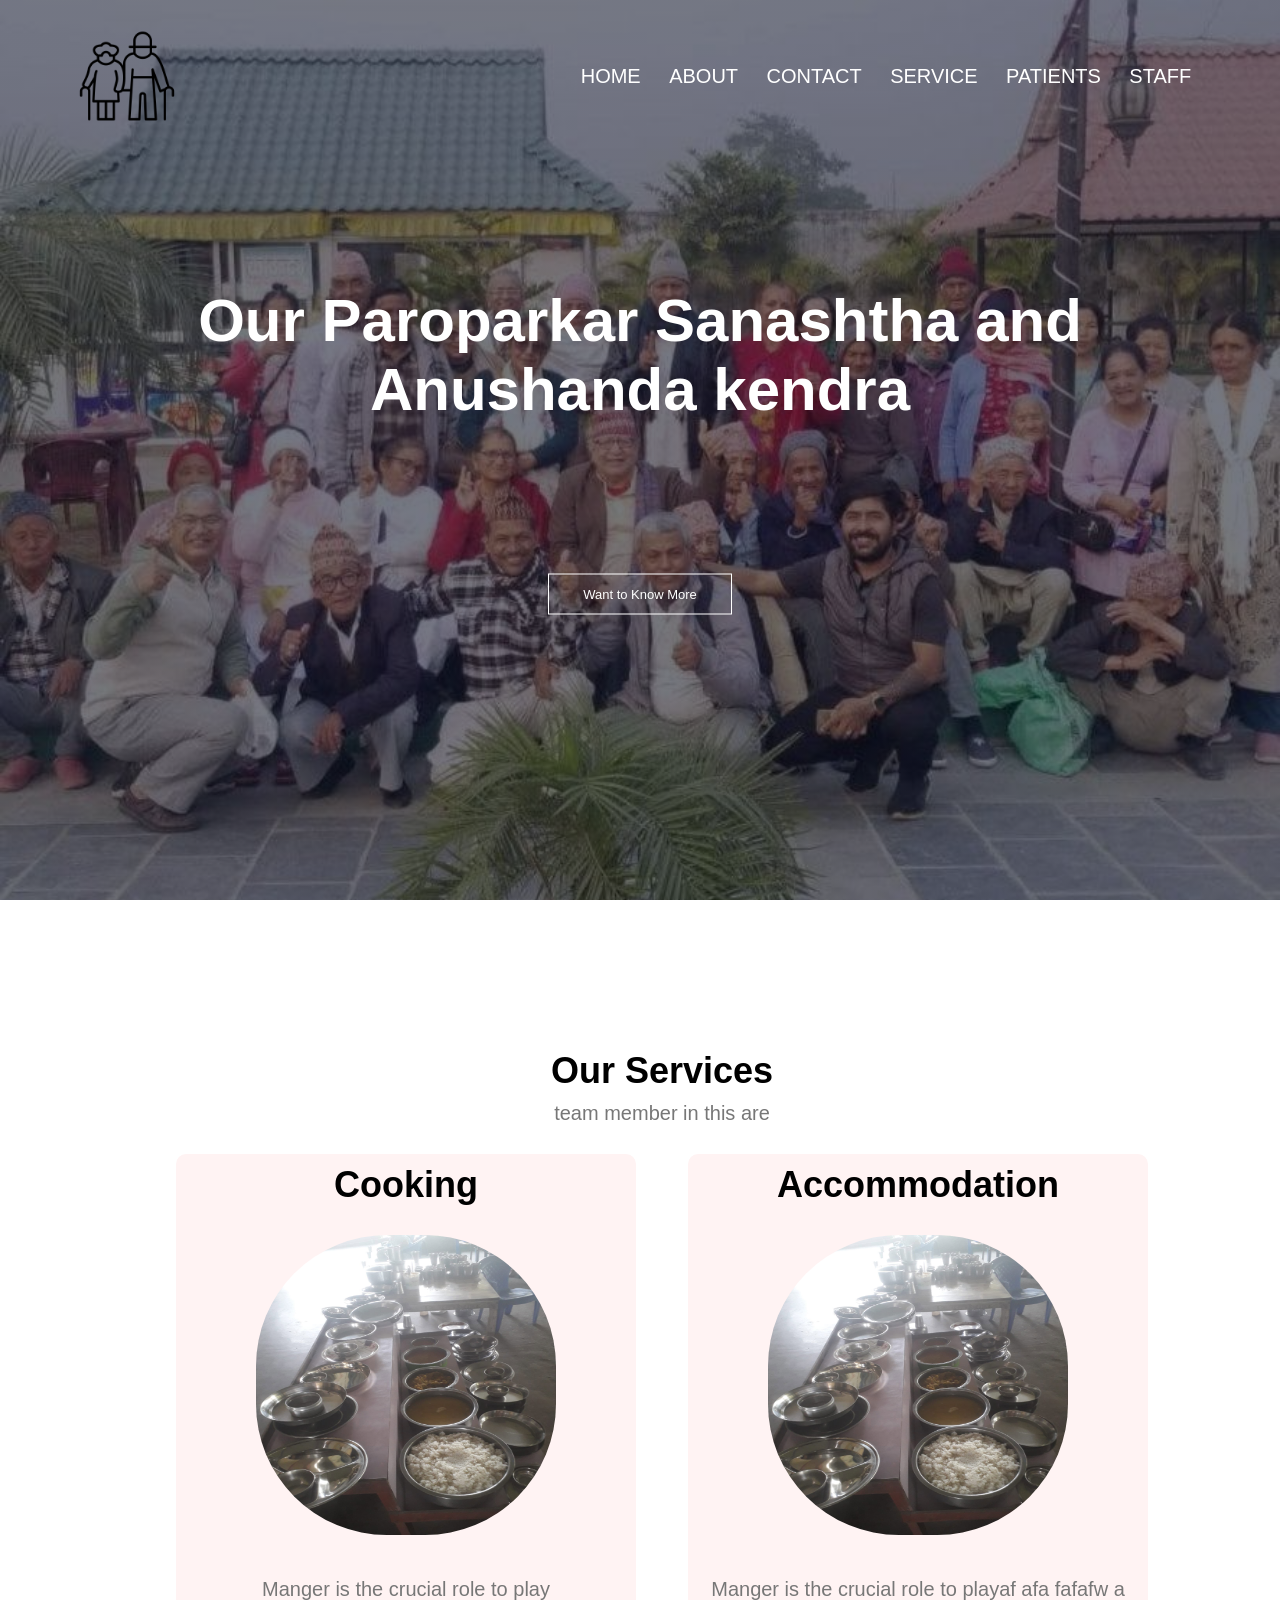
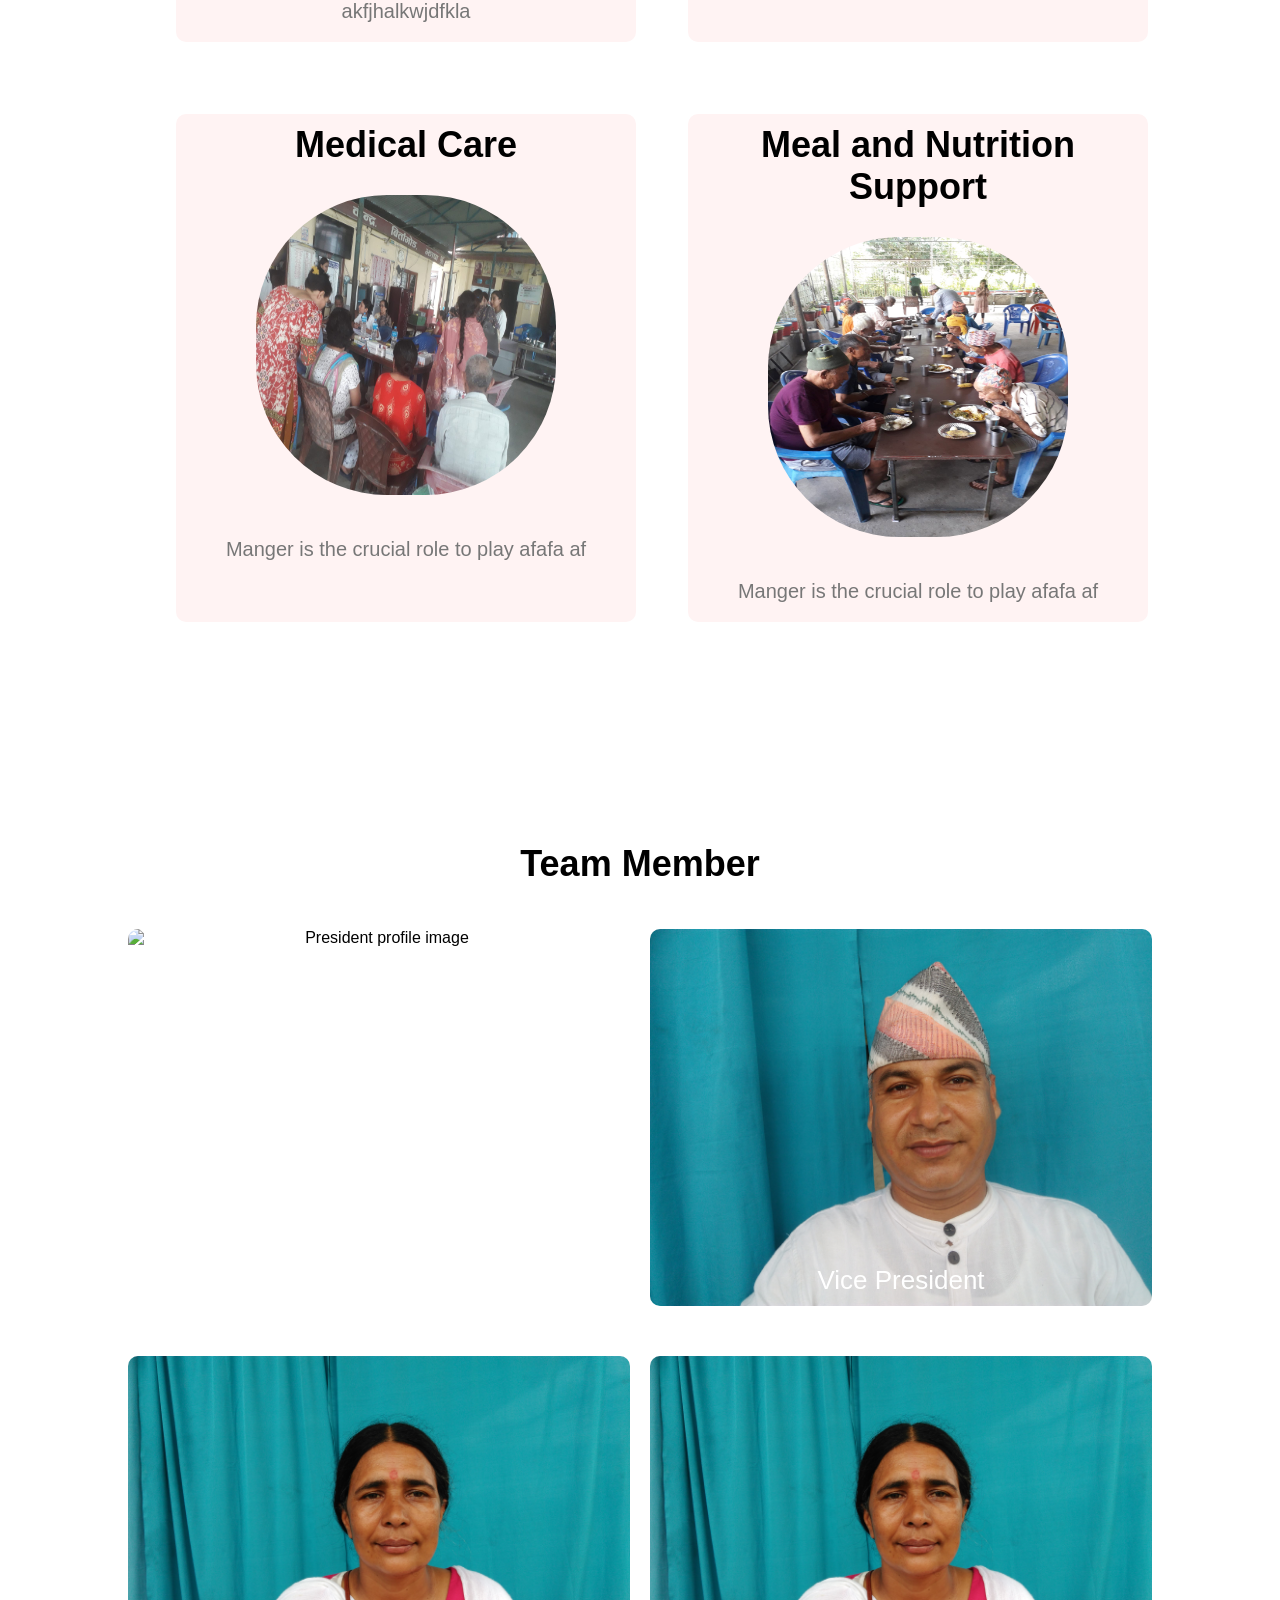
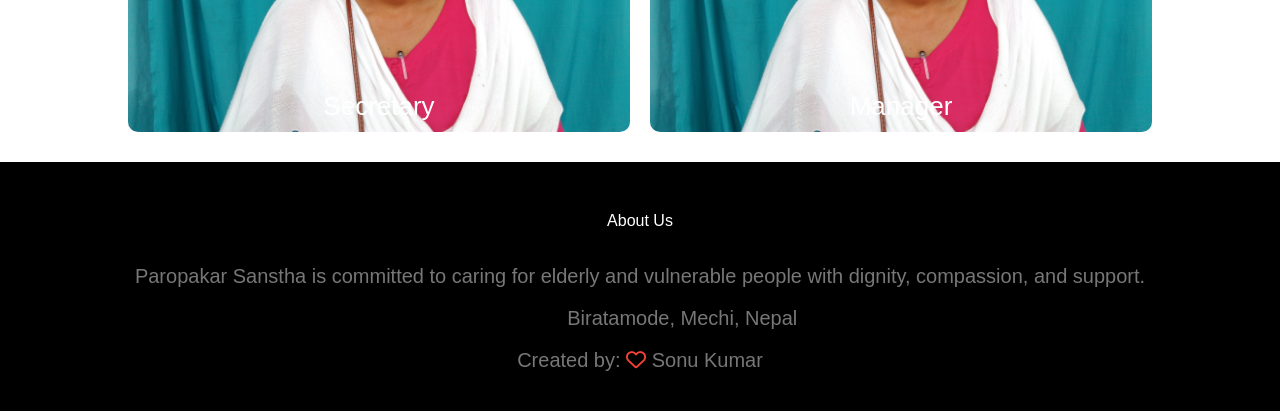
==== index.html @ 9c346024 "changes12" ====
<!DOCTYPE html>
<html lang="en">

<head>
    <meta charset="UTF-8" content="with = device-width, initial scale = 1.0">
    <meta name="viewport" content="width=device-width, initial-scale=1.0">
    <title>Paropakar sanstha </title>
    <link rel="stylesheet" href="css/style.css">
    <link rel="preconnect" href="https://fonts.googleapis.com">
    <link rel="stylesheet" href="https://cdn.jsdelivr.net/npm/@fortawesome/fontawesome-free@6.6.0/css/all.min.css">
</head>



<body>
    <!-- <h1>hello how are you </h1> -->
    <section class="header">
        <nav>
            <a href="index.html"><img src="images/old.png" alt=""></a>
            <div class="nav-links" id="navLinks">
                <i class="fa fa-window-close" onclick="hideMenu()"></i>
                <ul>
                    <li><a href="index.html">HOME</a></li>
                    <li><a href="pages/about.html">ABOUT</a></li>
                    <li><a href="pages/contact.html">CONTACT</a></li>
                    <li><a href="pages/services.html">SERVICE</a></li>
                    <li><a href="pages/patients-people.html">PATIENTS</a></li>
                    <li><a href="pages/staff.html">STAFF</a></li>
                </ul>
            </div>
            <i class="fa fa-bars" onclick="showMenu()"></i>
        </nav>


        <div class="text-box">
            <h1>Our Paroparkar Sanashtha and Anushanda kendra</h1>

            </p>
            <div id="moreDetails"
                style="display:none;">
                <p>We provide care, shelter, medical support, and compassionate services for
                    senior citizens and
                    vulnerable people. Our mission is to create a safe and respectful home for those who need support
                    and dignity.</p>
            </div>
            <a href="#" class="hero-btn" onclick="toggleDetails(event)">Want to Know More</a>

        </div>

    </section>

    <!-- our temp members  -->
    <section class="member">

        <h1>Our Services</h1>
        <p>team member in this are </p>


        <div class="row">
            <div class="member-col">
                <h1>Cooking</h1>
                <img src="photos/food1.jpg" height="300px" width="300px" style="padding: 29px; border-radius: 10rem;">
                <p>Manger is the crucial role to play akfjhalkwjdfkla </p>
            </div>
            <div class="member-col">
                <h1>Accommodation</h1>
                <img src="photos/food1.jpg" height="300px" width="300px" style="padding: 29px; border-radius: 10rem;">
                <p>Manger is the crucial role to playaf afa fafafw a </p>
            </div>
        </div>

        <div class="row">
            <div class="member-col">
                <h1>Medical Care</h1>
                <!-- <img src="images/old.png" height="62" width="62"> -->
                <img src="photos/medicalcare.jpg" height="300px" width="300px"
                    style="padding: 29px; border-radius: 10rem;">
                <p>Manger is the crucial role to play afafa af </p>
            </div>
            <div class="member-col">
                <h1>Meal and Nutrition Support</h1>
                <!-- <img src="images/old.png" height="62" width="62"> -->
                <img src="photos/eating.jpg" height="300px" width="300px" style="padding: 29px; border-radius: 10rem;">
                <p>Manger is the crucial role to play afafa af </p>
            </div>

        </div>


        </div>
    </section>

    <section class="team-member">
        <div class="team-member1">
            <h1>Team Member</h1>
        </div>

        <div class="team-member-row">

        </div>
    </section>


    <section class="campus">

        <div class="row">
            <div class="campus-col" onclick="this.classList.toggle('active')" tabindex="0" role="button">
                <img src="photos/0006.jpg" alt="President profile image">
                <div class="layer">
                    <h3>President</h3>
                </div>
                <div class="person-details">
                    <h4>Mr. Ram Bahadur Shrestha</h4>
                    <p><strong>Name:</strong> Ram Bahadur Shrestha</p>
                    <p><strong>Address:</strong> Biratamode, Morang, Nepal</p>
                    <p><strong>Mobile No.:</strong> +977-9800000000</p>
                    <p><strong>Role:</strong> President</p>
                    <p><strong>Organization:</strong> Paropakar Sanstha</p>
                </div>
            </div>
        </div>
        <div class="row">
            <div class="campus-col" onclick="this.classList.toggle('active')" tabindex="0" role="button">
                <img src="photos/0004.jpg" alt="Vice President profile image">
                <div class="layer">
                    <h3>Vice President</h3>
                </div>
                <div class="person-details">
                    <h4>Mrs. Sita Devi Karki</h4>
                    <p><strong>Name:</strong> Sita Devi Karki</p>
                    <p><strong>Address:</strong> Itahari, Sunsari, Nepal</p>
                    <p><strong>Mobile No.:</strong> +977-9811111111</p>
                    <p><strong>Role:</strong> Vice President</p>
                    <p><strong>Organization:</strong> Paropakar Sanstha</p>
                </div>
            </div>
        </div>
        <div class="row">
            <div class="campus-col" onclick="this.classList.toggle('active')" tabindex="0" role="button">
                <img src="photos/0003.jpg" alt="Secretary profile image">
                <div class="layer">
                    <h3>Secretary</h3>
                </div>
                <div class="person-details">
                    <h4>Mr. Hari Prasad Rai</h4>
                    <p><strong>Name:</strong> Hari Prasad Rai</p>
                    <p><strong>Address:</strong> Damak, Jhapa, Nepal</p>
                    <p><strong>Mobile No.:</strong> +977-9822222222</p>
                    <p><strong>Role:</strong> Secretary</p>
                    <p><strong>Organization:</strong> Paropakar Sanstha</p>
                </div>
            </div>
        </div>
        <div class="row">
            <div class="campus-col" onclick="this.classList.toggle('active')" tabindex="0" role="button">
                <img src="photos/0003.jpg" alt="Manager profile image">
                <div class="layer">
                    <h3>Manager</h3>
                </div>
                <div class="person-details">
                    <h4>Mrs. Kamala Thapa</h4>
                    <p><strong>Name:</strong> Kamala Thapa</p>
                    <p><strong>Address:</strong> Urlabari, Morang, Nepal</p>
                    <p><strong>Mobile No.:</strong> +977-9833333333</p>
                    <p><strong>Role:</strong> Manager</p>
                    <p><strong>Organization:</strong> Paropakar Sanstha</p>
                </div>
            </div>
        </div>
    </section>

    <section class="footer">
        <h4>About Us</h4>
        <p>Paropakar Sanstha is committed to caring for elderly and vulnerable people with dignity, compassion, and
            support.</p>
        <p><strong>Address:</strong> Biratamode, Mechi, Nepal</p>

        <p>Created by: <i class="fa-regular fa-heart"></i> Sonu Kumar</p>
    </section>



    <!-- Javascript script lies here  -->
    <script>
        var navLinks = document.getElementById("navLinks");
        // function for showMenu 
        function showMenu() {
            navLinks.style.right = "0"
        }

        function hideMenu() {
            navLinks.style.right = "-200px"

        }

        function toggleDetails(event) {
            event.preventDefault();
            var details = document.getElementById("moreDetails");
            details.style.display = (details.style.display === "block") ? "none" : "block";
        }

        let slideIndex = 0;
        const slides = document.querySelectorAll('.carousel-slide img');

        function showNextSlide() {
            slides.forEach((slide, index) => {
                slide.classList.toggle('active', index === slideIndex);
            });
            slideIndex = (slideIndex + 1) % slides.length;
        }

        if (slides.length > 0) {
            setInterval(showNextSlide, 4000);
        }
    </script>

</body>

</html>
---- css/style.css ----
* {
    margin: 0;
    padding: 0;
    color: black;
    font-family: "Yuyu", sans-serif;
    font-weight: 40;
    font-style: normal;
}

.header {
    min-height: 100vh;
    width: 100%;
    position: relative;
    overflow: hidden;
    background: linear-gradient(rgba(4, 9, 30, 0.55), rgba(4, 9, 30, 0.55)), url("../images/1.jpg");
    background-position: center;
    background-size: cover;

}

nav {
    display: flex;
    padding: 2% 6%;
    justify-content: space-between;
    align-items: center;
    position: relative;
    z-index: 3;
}

nav img {
    width: 100px;

}

.nav-links {
    flex: 1;
    text-align: right;

}

.nav-links ul li {
    list-style: none;
    display: inline-block;
    padding: 8px 12px;
    position: relative;
}

.nav-links ul li a {
    color: #fff;
    text-decoration: none;
    font-size: 20px;
}

.nav-links ul li::after {
    content: '';
    width: 0%;
    height: 2px;
    background: #f44336;
    display: block;
    margin: auto;
    transition: 0.5s;
}

.nav-links ul li:hover::after {
    width: 100%;
}









.text-box {
    width: 90%;
    color: #fff;
    position: absolute;
    top: 50%;
    left: 50%;
    transform: translate(-50%, -50%);
    text-align: center;
    z-index: 1;
}

.text-box h1 {
    font-size: 60px;
    color: #fff;

}

.text-box p {
    margin: 10px 0 40px;
    padding: 50px;
    font-size: 50px;
    color: black;
}

#moreDetails {
    width: min(380px, 88%);
    margin: 10px auto 18px;
    padding: 12px 16px;
    background: rgba(255, 255, 255, 0.2);
    border-radius: 8px;
    text-align: center;
    box-shadow: 0 6px 20px rgba(0, 0, 0, 0.2);
}

#moreDetails p {
    margin: 0;
    padding: 0;
    color: #fff;
    font-size: 15px;
    line-height: 1.5;
}


.hero-btn {
    display: inline-block;
    text-decoration: none;
    color: #Fff;
    border: 1px solid #fff;
    padding: 12px 34px;
    font-size: 13px;
    background: transparent;
    position: relative;
    cursor: pointer;

}

.hero-btn:hover {
    border: 1px solid #f44336;
    background: #f44336;
    transition: 1s;
}


nav .fa {
    display: none;
}


@media (min-width:700px) and (max-width:1000) {
    nav img {
        width: 100px;
    }

    .text-box h1 {
        font-size: 20px;
    }

}

@media (max-width: 700px) {

    nav img {
        width: 29px;

    }

    .text-box h1 {
        font-size: 20px;
    }

    .text-box p {
        font-size: 30px;
        color: #fff;
    }

    .nav-links ul li {
        display: block;
    }

    .nav-links {
        position: absolute;
        background: #f44336;
        height: 100vh;
        width: 200px;
        top: 0;
        right: -200px;
        text-align: left;
        z-index: 2;
        transition: 1s;

    }

    nav .fa {
        display: block;
        color: #Fff;
        margin: 10px;
        font-size: 22px;
        cursor: pointer;
    }

    .nav-links ul {
        padding: 30px;
    }


}

/* temp  member */

.member {
    width: 80%;
    margin: auto;
    text-align: center;
    padding: 150px;
}

h1 {
    font-size: 36px;
    font-weight: 600;

}

p {
    color: #777;
    font-size: 20px;
    font-weight: 300;
    line-height: 22px;
    padding: 10px;
}

.row {
    margin-top: 2%;
    display: flex;
    justify-content: space-around;
}

.member-col {
    flex-basis: 45%;
    background: #fff3f3;
    border-radius: 10px;
    margin-bottom: 5%;
    padding: 10px 10px;
    box-sizing: border-box;
}


h3 {
    text-align: center;
    font-weight: 600;
    margin: 10px 0;
}

.member-col:hover {
    box-shadow: 0 0 20px 0px rgba(0, 0, 0, 0.2);
    transition: 20s;
    /* background: black; */
}

.team-member {
    width: 80%;
    margin: 40px auto 60px;
    text-align: center;
}

.team-member1 {
    margin-bottom: 24px;
}

.team-member-row {
    display: flex;
    justify-content: center;
}

.team-member-card {
    display: flex;
    align-items: center;
    gap: 20px;
    background: #fff;
    padding: 20px;
    border-radius: 16px;
    box-shadow: 0 8px 24px rgba(0, 0, 0, 0.08);
    max-width: 700px;
    width: 100%;
    border: 2px solid transparent;
    cursor: pointer;
    transition: transform 0.2s ease, box-shadow 0.2s ease, border-color 0.2s ease;
}

.team-member-card:hover {
    transform: translateY(-3px);
    box-shadow: 0 12px 28px rgba(0, 0, 0, 0.12);
}

.team-member-card.active {
    border-color: #f44336;
    transform: scale(1.01);
    box-shadow: 0 0 0 4px rgba(244, 67, 54, 0.15);
}

.team-member-photo {
    width: 140px;
    height: 140px;
    object-fit: cover;
    border-radius: 50%;
    border: 3px solid #f44336;
}

.team-member-details {
    text-align: left;
}

.team-member-details h3 {
    margin-bottom: 8px;
    text-align: left;
}

.team-member-details p {
    padding: 3px 0;
    font-size: 16px;
}

@media (max-width: 700px) {
    .team-member-card {
        flex-direction: column;
        text-align: center;
    }

    .team-member-details {
        text-align: center;
    }

    .team-member-details h3 {
        text-align: center;
    }
}




@media(max-width:700px) {
    .row {
        flex-direction: column;
    }
}

.team-member {
    width: 80%;
    text-align: center;
    margin: auto;
    padding: 20px;
}

.campus {
    width: 80%;
    text-align: center;
    margin: auto;
    display: flex;
    flex-wrap: wrap;
    gap: 20px;
    justify-content: center;
}

.campus .row {
    flex: 0 0 calc(50% - 10px);
    margin-top: 0;
}

.campus-col {
    flex-basis: 100%;
    border-radius: 10px;
    justify-content: space-between;
    margin-bottom: 30px;
    position: relative;
    overflow: hidden;
    cursor: pointer;
}

.campus-col img {
    width: 100%;
    display: block;
}

.layer {
    background-color: transparent;
    height: 100%;
    width: 100%;
    position: absolute;
    top: 0;
    left: 0;
    transition: 0.5s;

}

.layer:hover,
.campus-col.active .layer {
    background-color: transparent
}

.layer h3 {
    width: 100%;
    font-weight: 500;
    color: #Fff;
    font-size: 26px;
    bottom: 0;
    left: 50%;
    transform: translateX(-50%);
    position: absolute;
    transition: 0.5s;

}

.layer:hover h3,
.campus-col.active .layer h3 {
    bottom: 49%;

}

.person-details {
    display: none;
    background: #fff;
    padding: 16px;
    text-align: left;
    border-top: 1px solid #eee;
}

.person-details h4 {
    margin-bottom: 8px;
    color: #1f4e79;
}

.person-details p {
    padding: 4px 0;
    font-size: 16px;
}

.campus-col.active .person-details {
    display: block;
}





.facilities {
    width: 80%;
    margin: auto;
    text-align: 100px;
    padding-top: 100px;

}

/* */
.footer {
    background: black;
    width: 100%;
    text-align: center;
    padding: 30px 0;

}

.footer h4 {
    color: white;
    margin-bottom: 25px;
    margin-top: 20px;
}


.fa-facebook-f {
    size: 3rem;
    color: #f44336;
    margin: 0 13px;
    cursor: pointer;
    padding: 2px 0;
}

.fa-heart {
    color: #f44336;
}
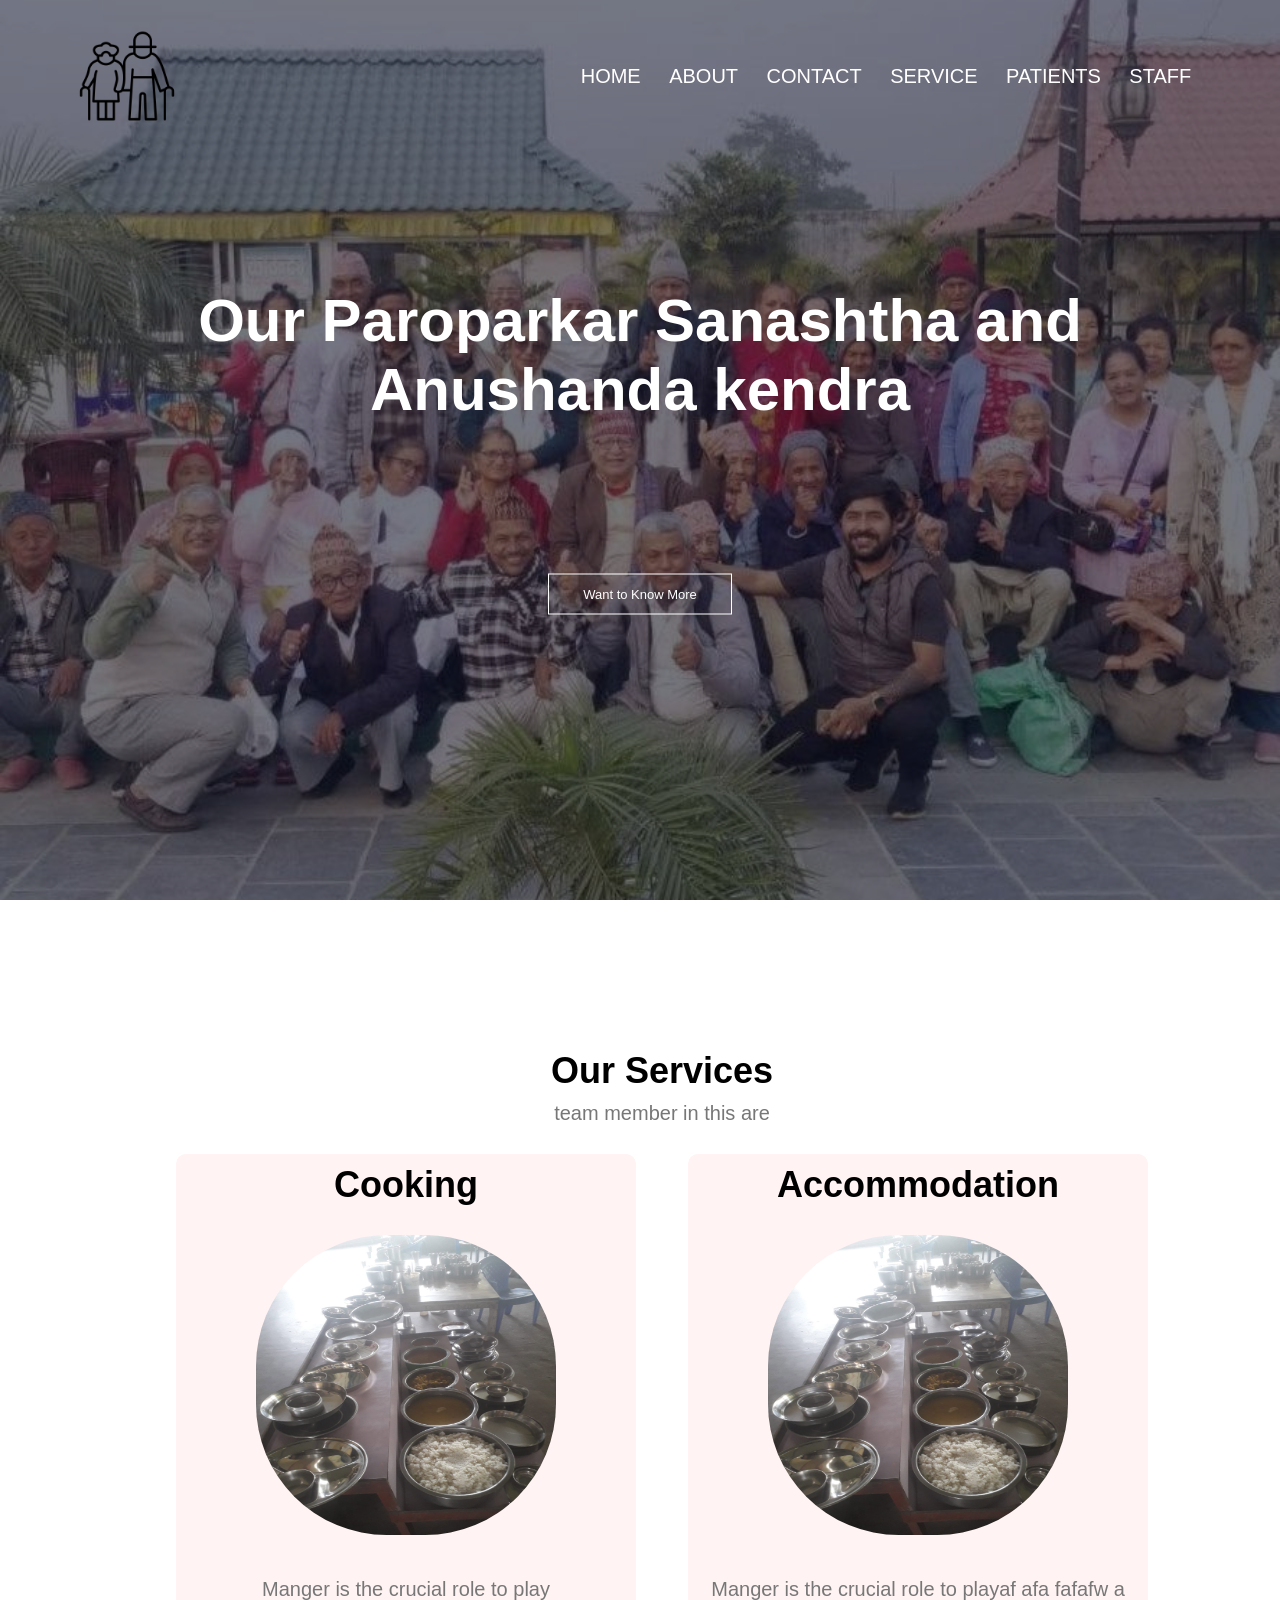
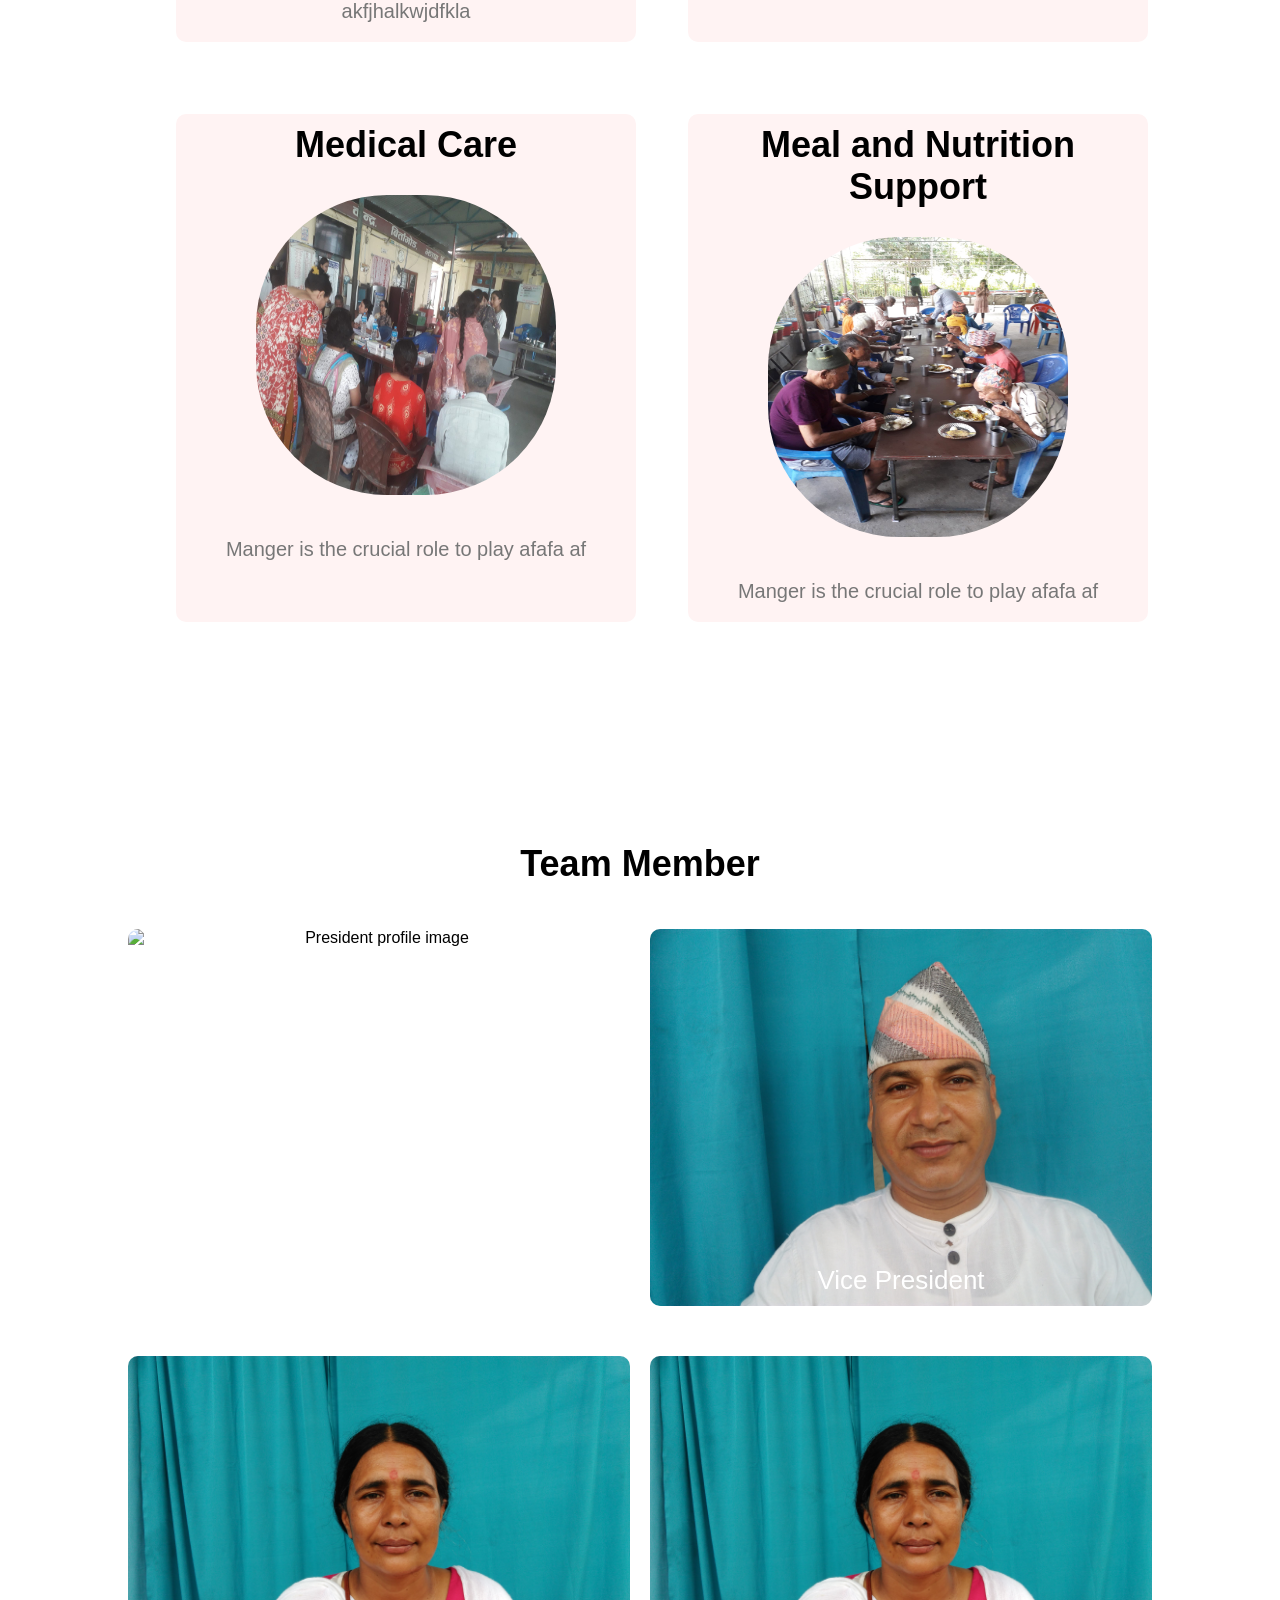
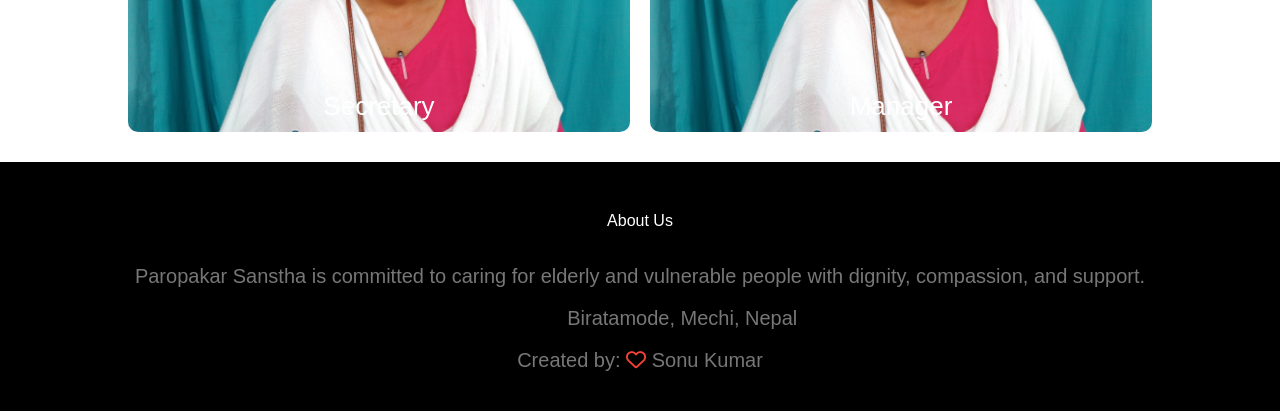
==== commit ff3e3bb5: "commit" ====
--- a/index.html
+++ b/index.html
@@ -15,6 +15,12 @@
 <body>
     <!-- <h1>hello how are you </h1> -->
     <section class="header">
+        <div class="carousel-slide">
+            <img src="images/1.jpg" alt="Paropakar group gathering" class="active">
+            <img src="images/2.jpg" alt="Paropakar care activity">
+            <img src="images/3.jpg" alt="Paropakar community support">
+        </div>
+
         <nav>
             <a href="index.html"><img src="images/old.png" alt=""></a>
             <div class="nav-links" id="navLinks">
--- a/css/style.css
+++ b/css/style.css
@@ -12,10 +12,36 @@
     width: 100%;
     position: relative;
     overflow: hidden;
-    background: linear-gradient(rgba(4, 9, 30, 0.55), rgba(4, 9, 30, 0.55)), url("../images/1.jpg");
-    background-position: center;
-    background-size: cover;
-
+    background: #0f172a;
+
+}
+
+.header::after {
+    content: "";
+    position: absolute;
+    inset: 0;
+    background: rgba(4, 9, 30, 0.55);
+    z-index: 1;
+}
+
+.carousel-slide {
+    position: absolute;
+    inset: 0;
+    z-index: 0;
+}
+
+.carousel-slide img {
+    width: 100%;
+    height: 100%;
+    object-fit: cover;
+    position: absolute;
+    inset: 0;
+    opacity: 0;
+    transition: opacity 1s ease;
+}
+
+.carousel-slide img.active {
+    opacity: 1;
 }
 
 nav {
@@ -81,7 +107,7 @@
     left: 50%;
     transform: translate(-50%, -50%);
     text-align: center;
-    z-index: 1;
+    z-index: 2;
 }
 
 .text-box h1 {
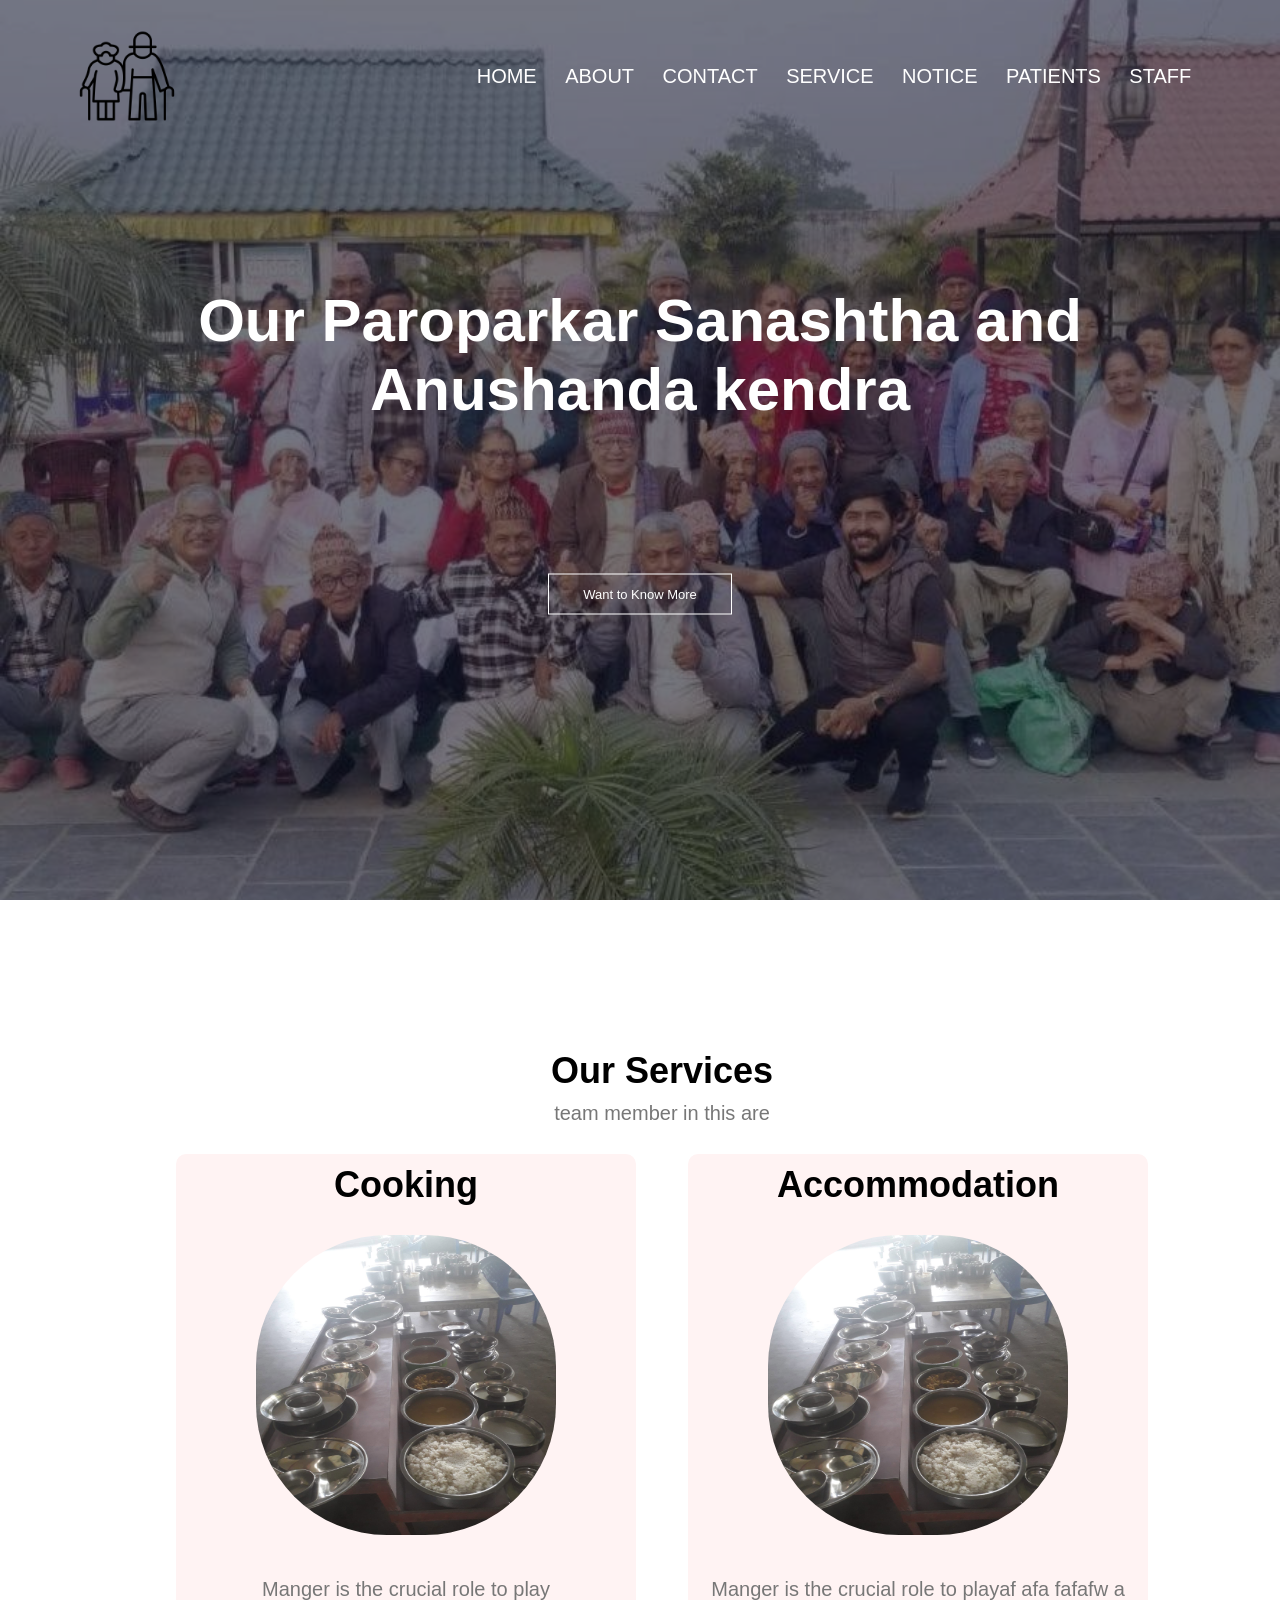
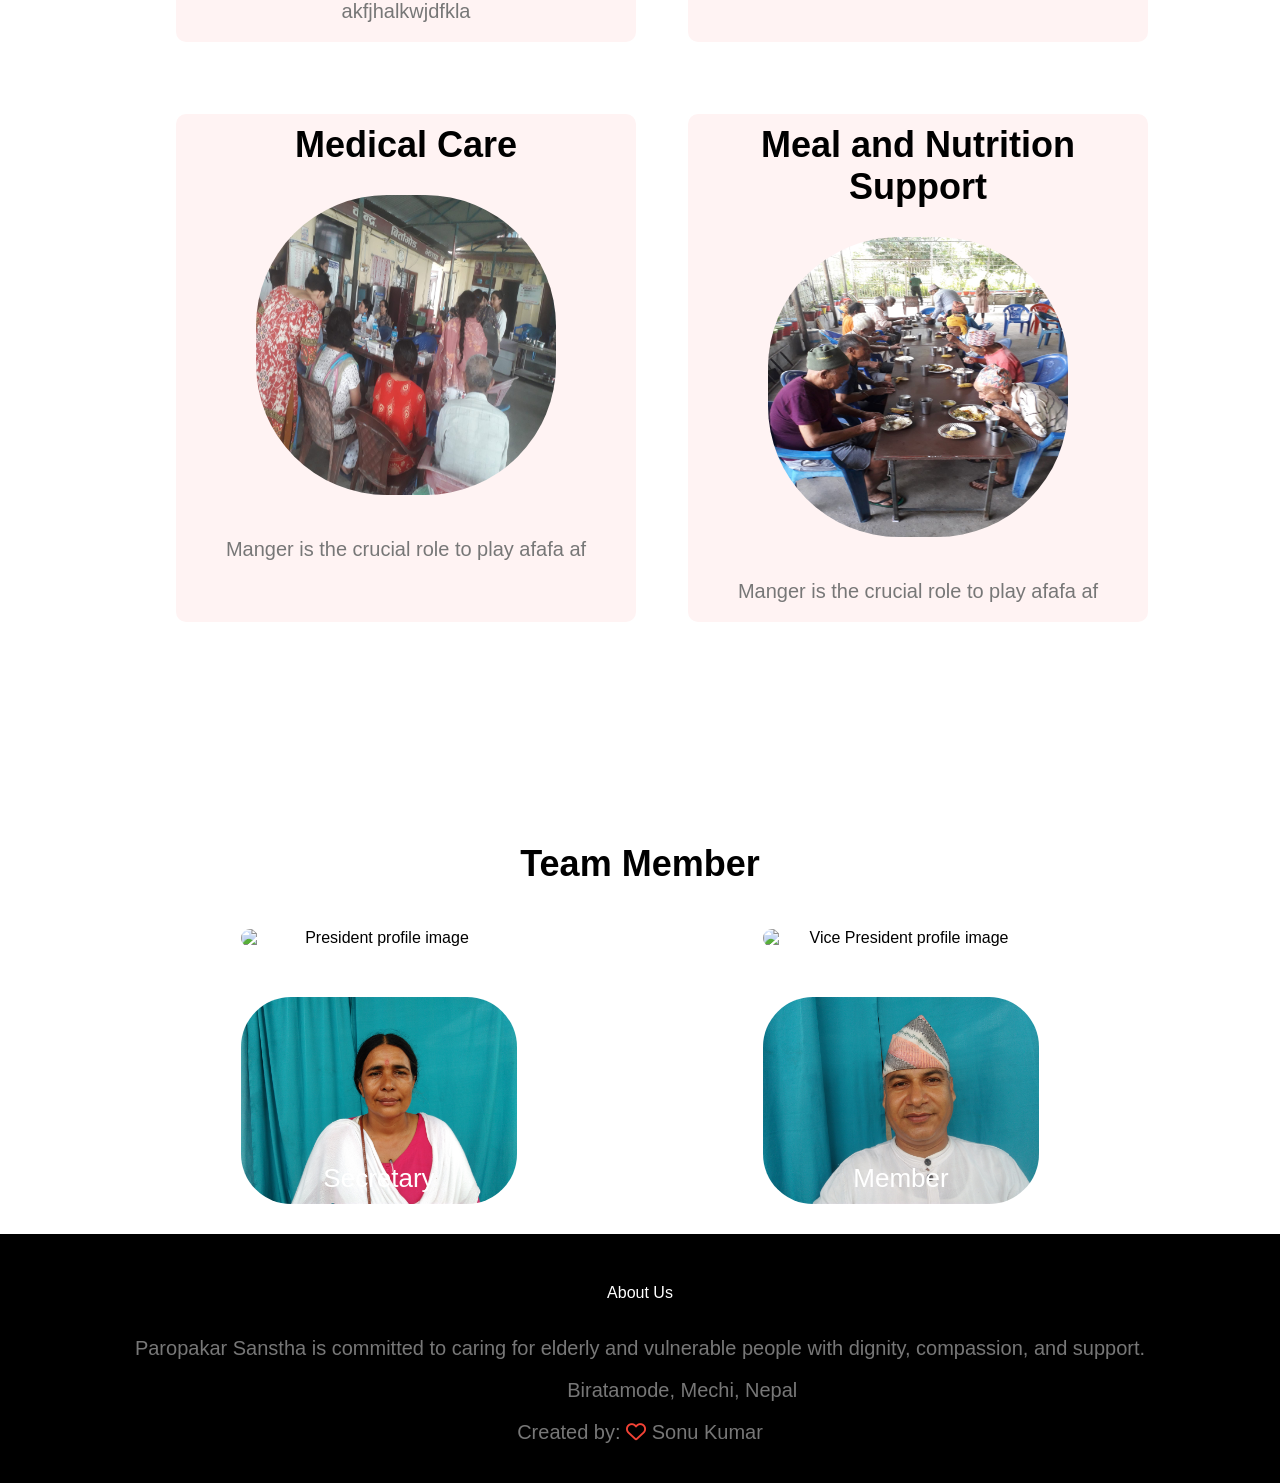
==== commit 118b2308: "comments" ====
--- a/index.html
+++ b/index.html
@@ -30,6 +30,7 @@
                     <li><a href="pages/about.html">ABOUT</a></li>
                     <li><a href="pages/contact.html">CONTACT</a></li>
                     <li><a href="pages/services.html">SERVICE</a></li>
+                    <li><a href="pages/notice-period.html">NOTICE</a></li>
                     <li><a href="pages/patients-people.html">PATIENTS</a></li>
                     <li><a href="pages/staff.html">STAFF</a></li>
                 </ul>
@@ -42,8 +43,7 @@
             <h1>Our Paroparkar Sanashtha and Anushanda kendra</h1>
 
             </p>
-            <div id="moreDetails"
-                style="display:none;">
+            <div id="moreDetails" style="display:none;">
                 <p>We provide care, shelter, medical support, and compassionate services for
                     senior citizens and
                     vulnerable people. Our mission is to create a safe and respectful home for those who need support
@@ -116,10 +116,9 @@
                     <h3>President</h3>
                 </div>
                 <div class="person-details">
-                    <h4>Mr. Ram Bahadur Shrestha</h4>
-                    <p><strong>Name:</strong> Ram Bahadur Shrestha</p>
+                    <h4>Mrs. Vishnu Karki</h4>
+                    <p><strong>Name:</strong> Mrs. Vishnu Karki </p>
                     <p><strong>Address:</strong> Biratamode, Morang, Nepal</p>
-                    <p><strong>Mobile No.:</strong> +977-9800000000</p>
                     <p><strong>Role:</strong> President</p>
                     <p><strong>Organization:</strong> Paropakar Sanstha</p>
                 </div>
@@ -127,15 +126,14 @@
         </div>
         <div class="row">
             <div class="campus-col" onclick="this.classList.toggle('active')" tabindex="0" role="button">
-                <img src="photos/0004.jpg" alt="Vice President profile image">
+                <img src="photos/0007.jpg" alt="Vice President profile image">
                 <div class="layer">
                     <h3>Vice President</h3>
                 </div>
                 <div class="person-details">
-                    <h4>Mrs. Sita Devi Karki</h4>
-                    <p><strong>Name:</strong> Sita Devi Karki</p>
-                    <p><strong>Address:</strong> Itahari, Sunsari, Nepal</p>
-                    <p><strong>Mobile No.:</strong> +977-9811111111</p>
+                    <h4>SURYANARYAN GANESH</h4>
+                    <p><strong>Name:</strong> SURYANARYAN GANESH</p>
+                    <p><strong>Address:</strong> Birtamode-4,Mechi, Nepal</p>
                     <p><strong>Role:</strong> Vice President</p>
                     <p><strong>Organization:</strong> Paropakar Sanstha</p>
                 </div>
@@ -148,10 +146,9 @@
                     <h3>Secretary</h3>
                 </div>
                 <div class="person-details">
-                    <h4>Mr. Hari Prasad Rai</h4>
-                    <p><strong>Name:</strong> Hari Prasad Rai</p>
-                    <p><strong>Address:</strong> Damak, Jhapa, Nepal</p>
-                    <p><strong>Mobile No.:</strong> +977-9822222222</p>
+                    <h4> KALPANA DAHAL</h4>
+                    <p><strong>Name:</strong> KALPANA DAHAL</p>
+                    <p><strong>Address:</strong> Sanishare, Jhapa, Nepal</p>
                     <p><strong>Role:</strong> Secretary</p>
                     <p><strong>Organization:</strong> Paropakar Sanstha</p>
                 </div>
@@ -159,20 +156,20 @@
         </div>
         <div class="row">
             <div class="campus-col" onclick="this.classList.toggle('active')" tabindex="0" role="button">
-                <img src="photos/0003.jpg" alt="Manager profile image">
-                <div class="layer">
-                    <h3>Manager</h3>
-                </div>
-                <div class="person-details">
-                    <h4>Mrs. Kamala Thapa</h4>
-                    <p><strong>Name:</strong> Kamala Thapa</p>
-                    <p><strong>Address:</strong> Urlabari, Morang, Nepal</p>
-                    <p><strong>Mobile No.:</strong> +977-9833333333</p>
-                    <p><strong>Role:</strong> Manager</p>
-                    <p><strong>Organization:</strong> Paropakar Sanstha</p>
-                </div>
-            </div>
-        </div>
+                <img src="photos/0004.jpg" alt="Secretary profile image">
+                <div class="layer">
+                    <h3>Member</h3>
+                </div>
+                <div class="person-details">
+                    <h4> KALPANA DAHAL</h4>
+                    <p><strong>Name:</strong> HARI SITAULA</p>
+                    <p><strong>Address:</strong> Garamuni, Jhapa, Nepal</p>
+                    <p><strong>Role:</strong> Secretary</p>
+                    <p><strong>Organization:</strong> Paropakar Sanstha</p>
+                </div>
+            </div>
+        </div>
+
     </section>
 
     <section class="footer">
--- a/css/style.css
+++ b/css/style.css
@@ -365,7 +365,7 @@
 }
 
 .team-member {
-    width: 80%;
+    width: 60%;
     text-align: center;
     margin: auto;
     padding: 20px;
@@ -387,9 +387,9 @@
 }
 
 .campus-col {
-    flex-basis: 100%;
-    border-radius: 10px;
-    justify-content: space-between;
+    flex-basis: 55%;
+    border-radius: 50px;
+    justify-content: space-around;
     margin-bottom: 30px;
     position: relative;
     overflow: hidden;
@@ -398,7 +398,7 @@
 
 .campus-col img {
     width: 100%;
-    display: block;
+    display: flex;
 }
 
 .layer {
@@ -414,7 +414,7 @@
 
 .layer:hover,
 .campus-col.active .layer {
-    background-color: transparent
+    background-color: transparent;
 }
 
 .layer h3 {
@@ -496,4 +496,4 @@
 
 .fa-heart {
     color: #f44336;
-}
+}
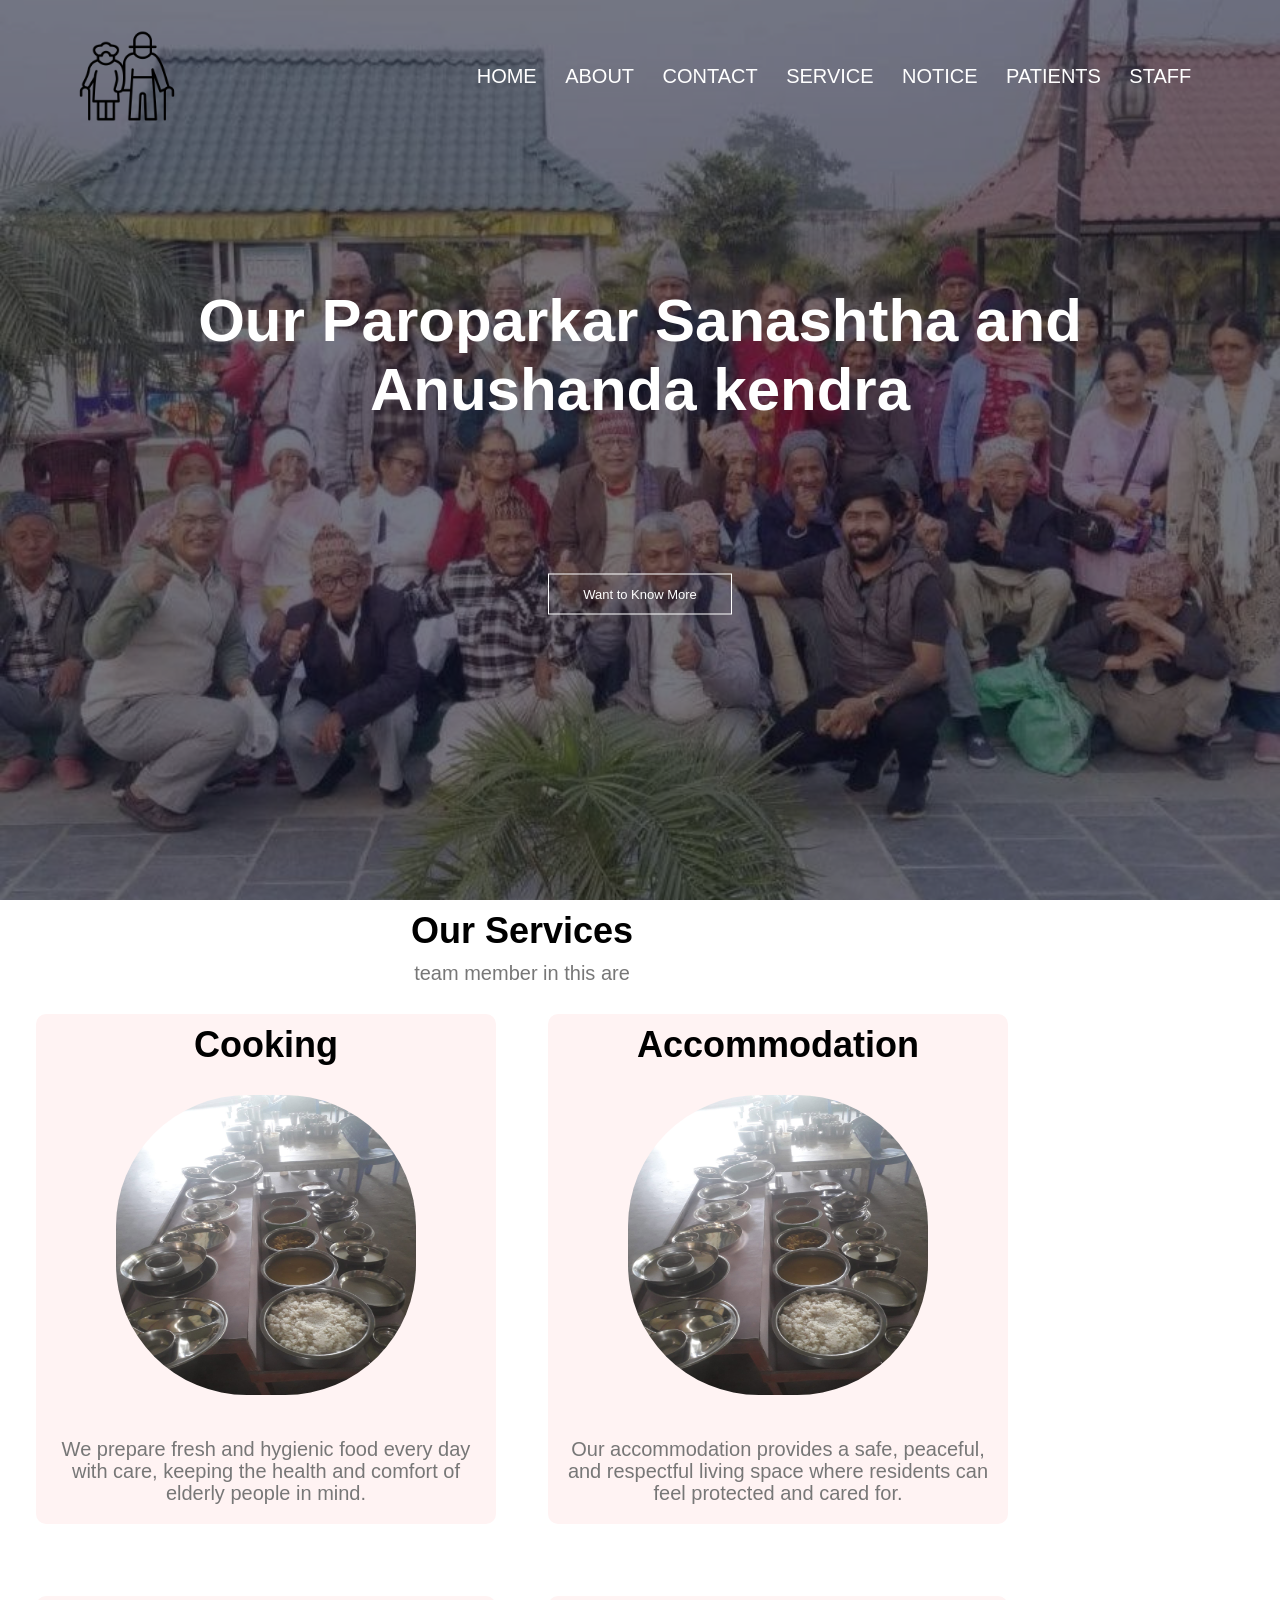
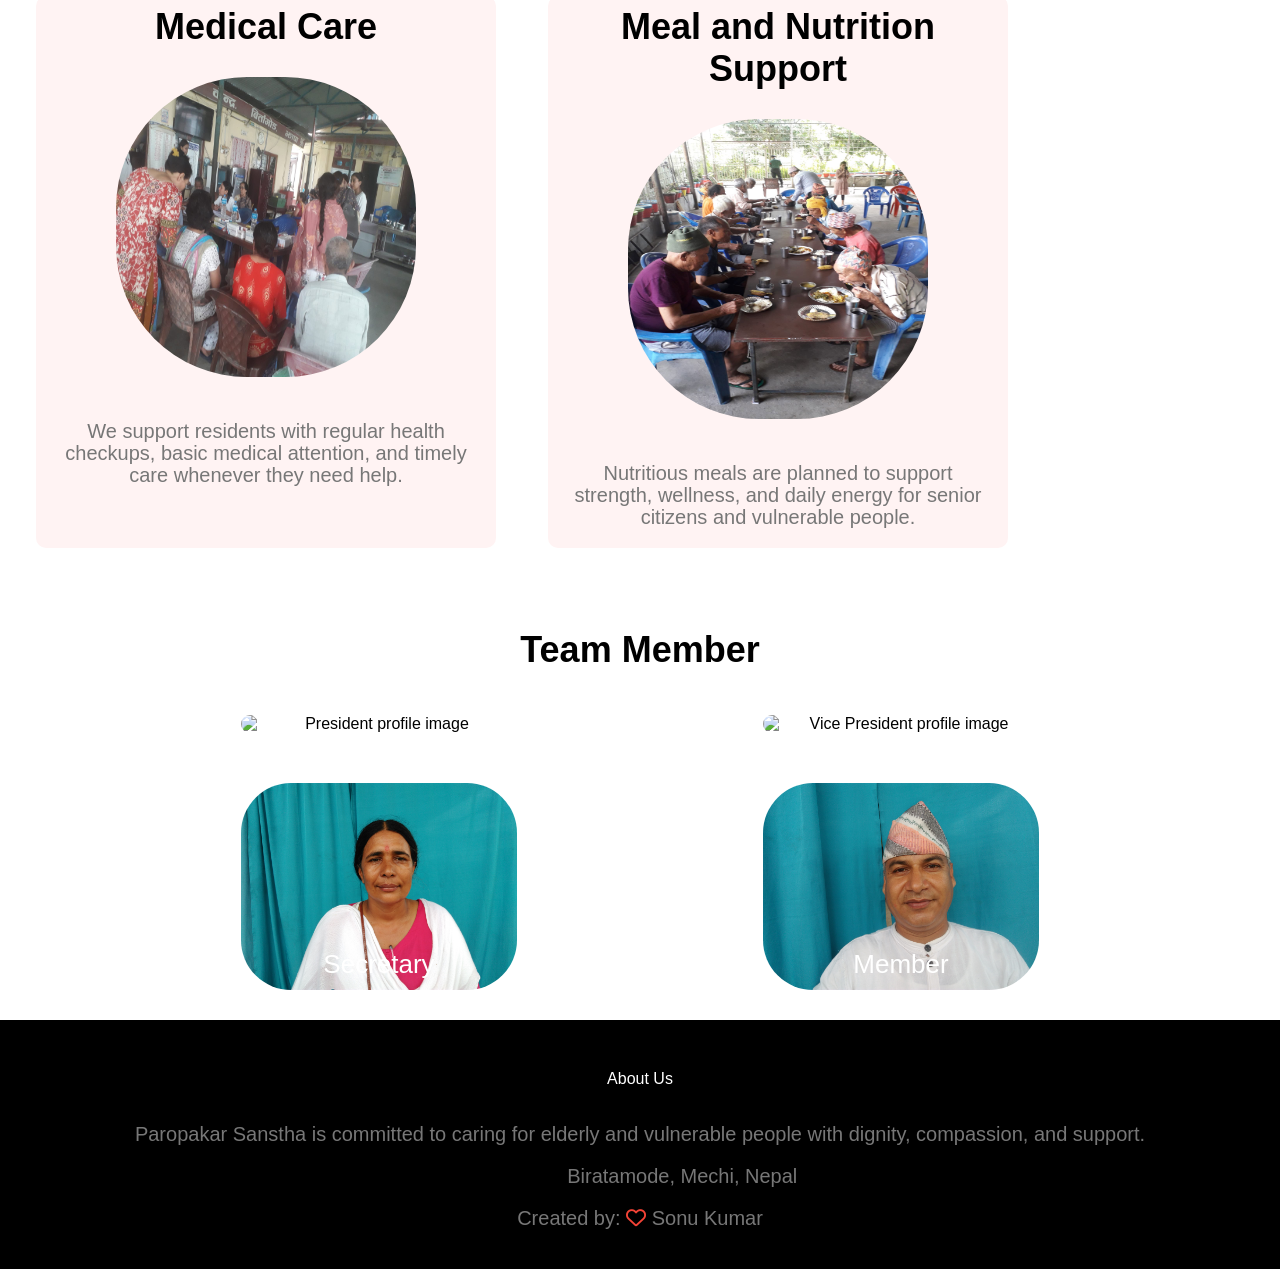
==== commit adf8432f: "changes" ====
--- a/index.html
+++ b/index.html
@@ -61,17 +61,18 @@
         <h1>Our Services</h1>
         <p>team member in this are </p>
 
-
         <div class="row">
             <div class="member-col">
                 <h1>Cooking</h1>
                 <img src="photos/food1.jpg" height="300px" width="300px" style="padding: 29px; border-radius: 10rem;">
-                <p>Manger is the crucial role to play akfjhalkwjdfkla </p>
+                <p>We prepare fresh and hygienic food every day with care, keeping the health and comfort of elderly
+                    people in mind.</p>
             </div>
             <div class="member-col">
                 <h1>Accommodation</h1>
                 <img src="photos/food1.jpg" height="300px" width="300px" style="padding: 29px; border-radius: 10rem;">
-                <p>Manger is the crucial role to playaf afa fafafw a </p>
+                <p>Our accommodation provides a safe, peaceful, and respectful living space where residents can feel
+                    protected and cared for.</p>
             </div>
         </div>
 
@@ -81,13 +82,15 @@
                 <!-- <img src="images/old.png" height="62" width="62"> -->
                 <img src="photos/medicalcare.jpg" height="300px" width="300px"
                     style="padding: 29px; border-radius: 10rem;">
-                <p>Manger is the crucial role to play afafa af </p>
+                <p>We support residents with regular health checkups, basic medical attention, and timely care whenever
+                    they need help.</p>
             </div>
             <div class="member-col">
                 <h1>Meal and Nutrition Support</h1>
                 <!-- <img src="images/old.png" height="62" width="62"> -->
                 <img src="photos/eating.jpg" height="300px" width="300px" style="padding: 29px; border-radius: 10rem;">
-                <p>Manger is the crucial role to play afafa af </p>
+                <p>Nutritious meals are planned to support strength, wellness, and daily energy for senior citizens and
+                    vulnerable people.</p>
             </div>
 
         </div>
@@ -219,4 +222,4 @@
 
 </body>
 
-</html>
+</html>
--- a/css/style.css
+++ b/css/style.css
@@ -230,9 +230,8 @@
 
 .member {
     width: 80%;
-    margin: auto;
-    text-align: center;
-    padding: 150px;
+    text-align: center;
+    padding: 10px;
 }
 
 h1 {
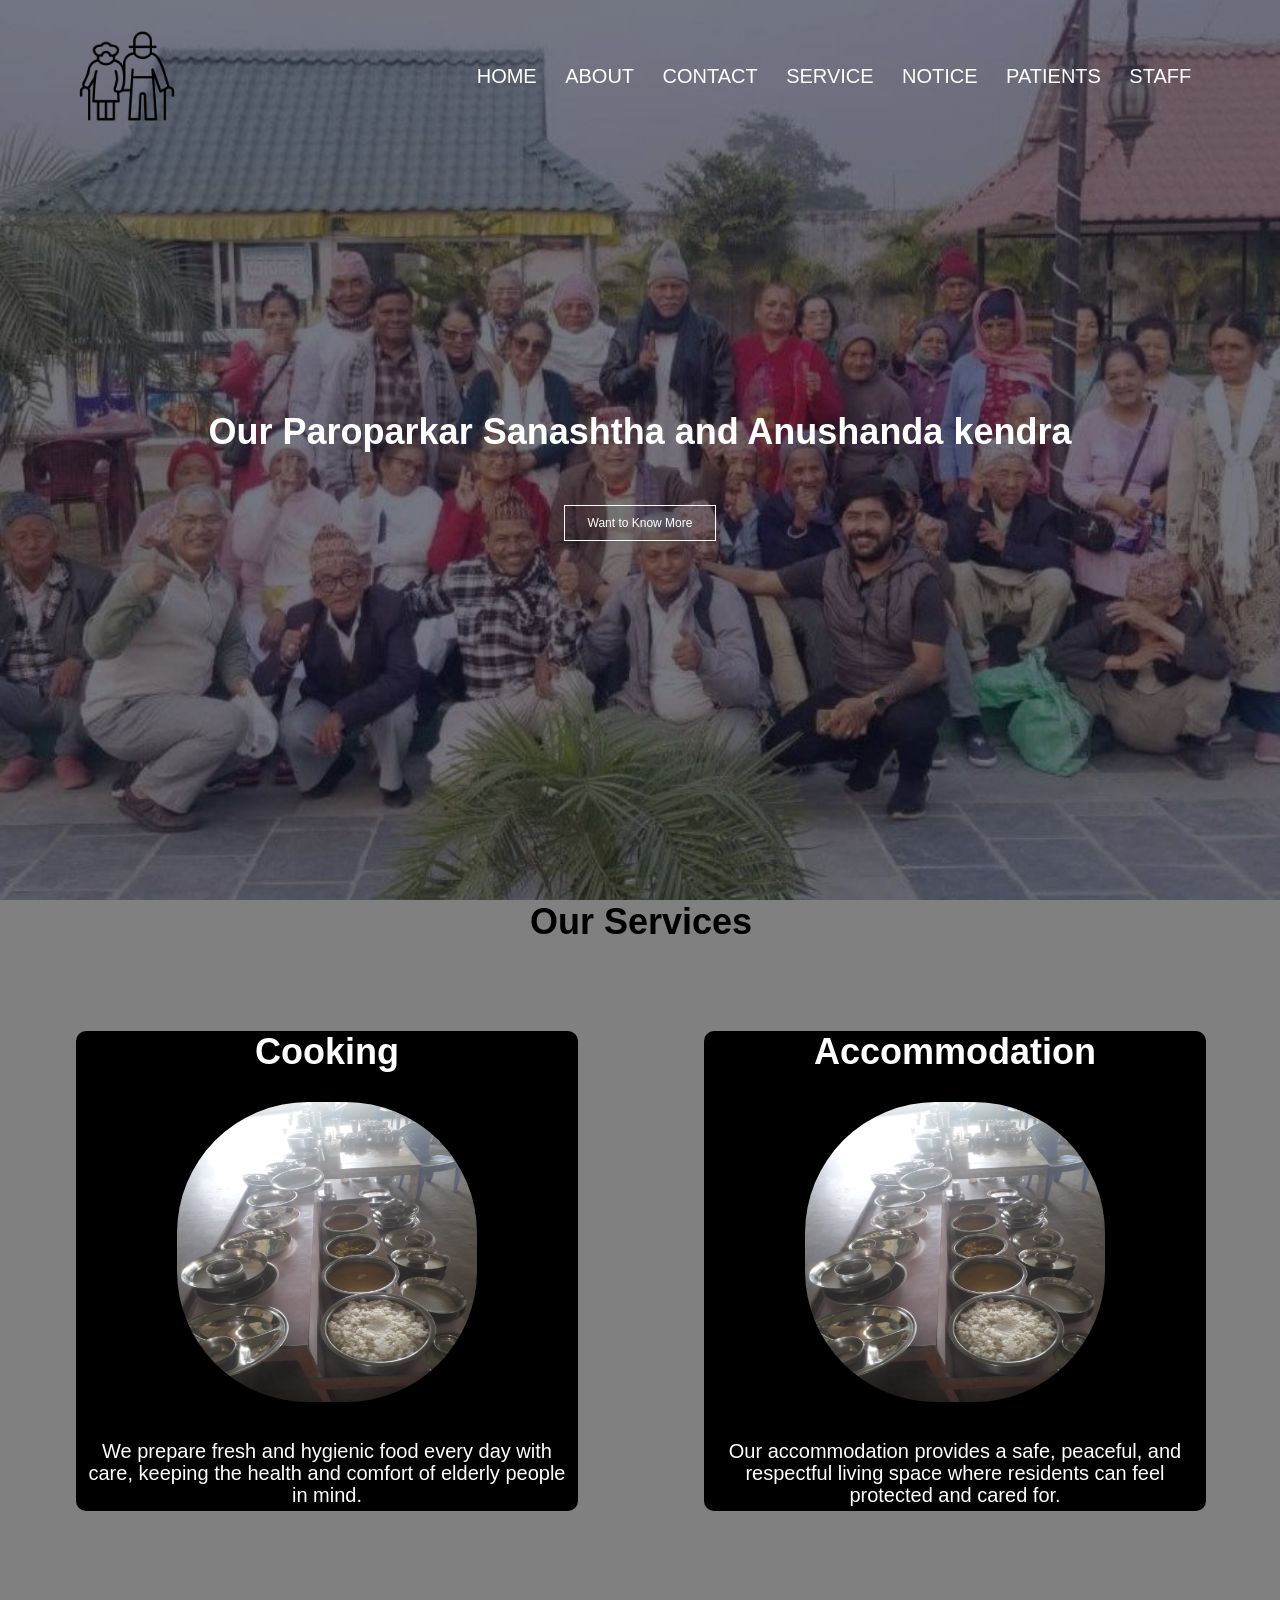
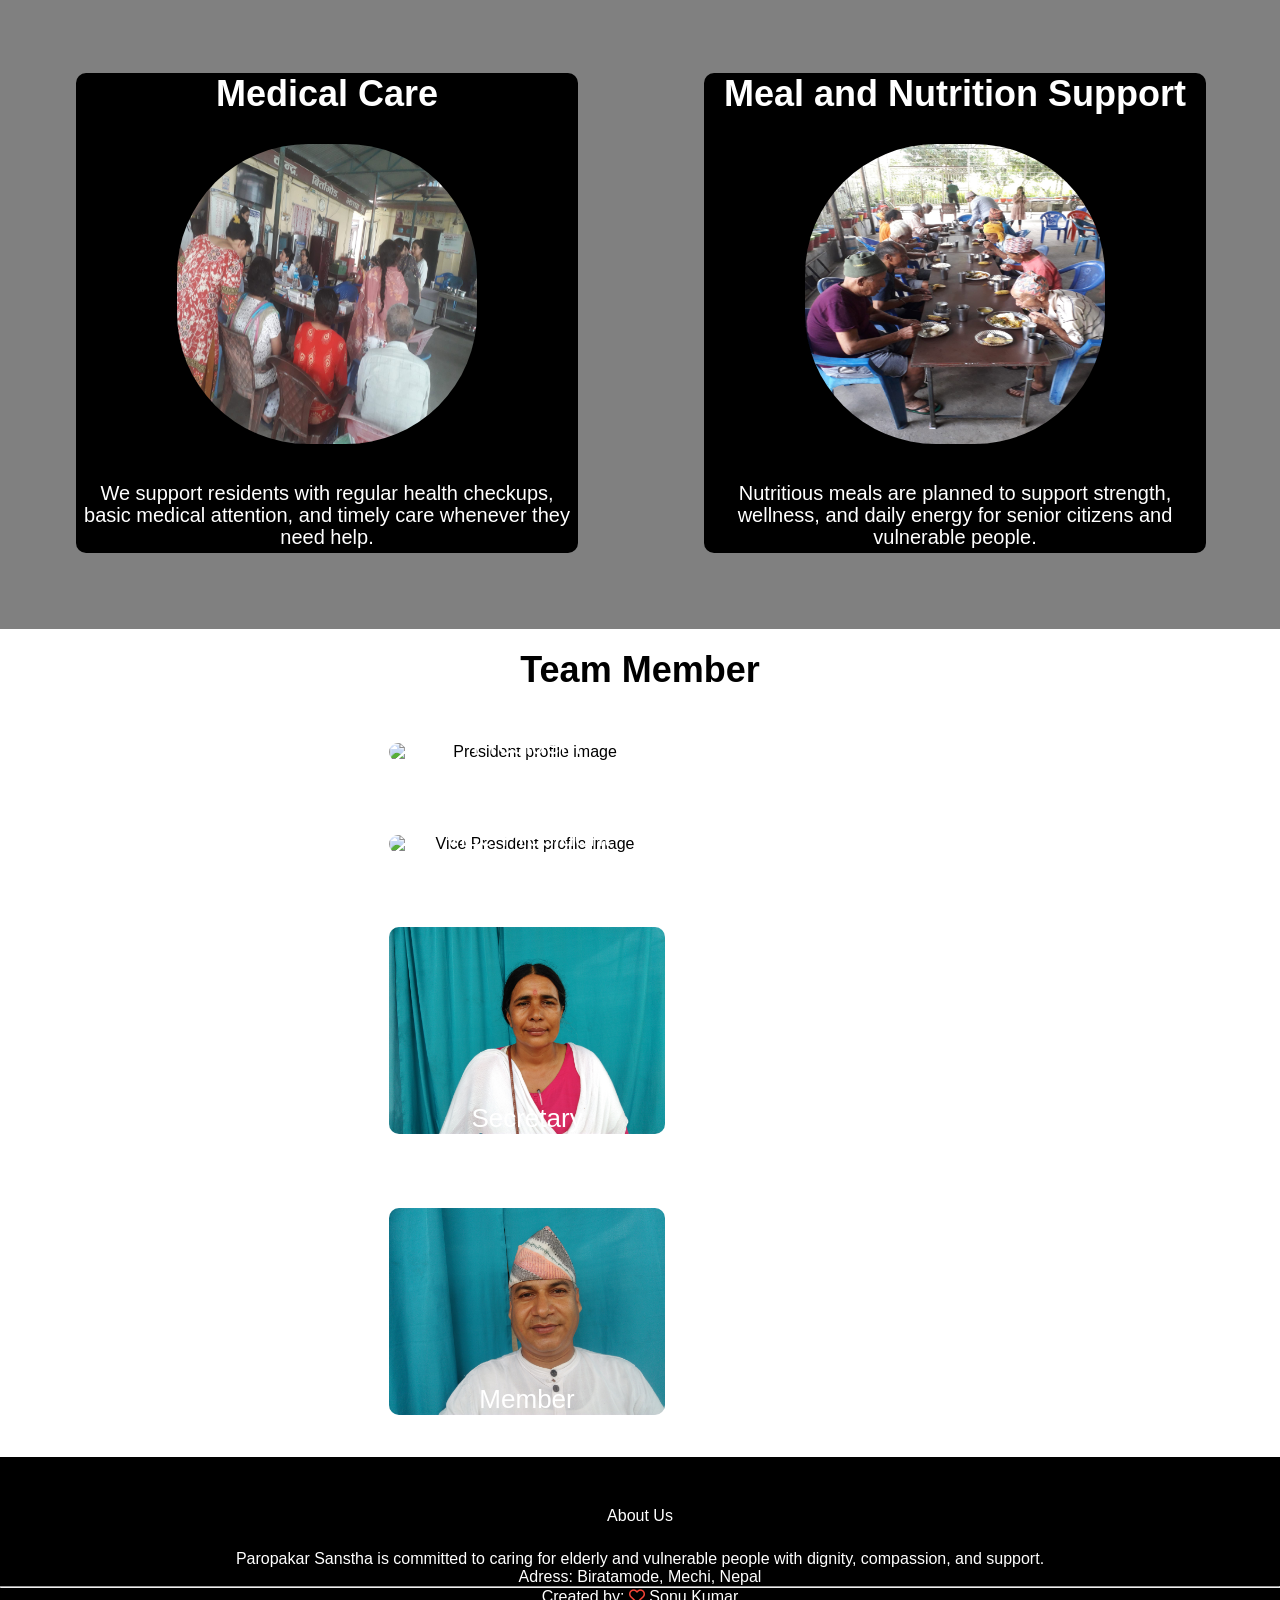
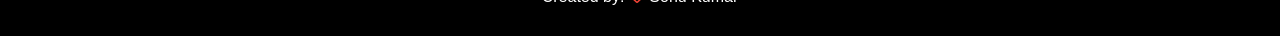
==== commit e75580ba: "styling" ====
--- a/index.html
+++ b/index.html
@@ -59,7 +59,6 @@
     <section class="member">
 
         <h1>Our Services</h1>
-        <p>team member in this are </p>
 
         <div class="row">
             <div class="member-col">
@@ -103,7 +102,6 @@
         <div class="team-member1">
             <h1>Team Member</h1>
         </div>
-
         <div class="team-member-row">
 
         </div>
@@ -119,7 +117,6 @@
                     <h3>President</h3>
                 </div>
                 <div class="person-details">
-                    <h4>Mrs. Vishnu Karki</h4>
                     <p><strong>Name:</strong> Mrs. Vishnu Karki </p>
                     <p><strong>Address:</strong> Biratamode, Morang, Nepal</p>
                     <p><strong>Role:</strong> President</p>
@@ -134,7 +131,6 @@
                     <h3>Vice President</h3>
                 </div>
                 <div class="person-details">
-                    <h4>SURYANARYAN GANESH</h4>
                     <p><strong>Name:</strong> SURYANARYAN GANESH</p>
                     <p><strong>Address:</strong> Birtamode-4,Mechi, Nepal</p>
                     <p><strong>Role:</strong> Vice President</p>
@@ -149,7 +145,6 @@
                     <h3>Secretary</h3>
                 </div>
                 <div class="person-details">
-                    <h4> KALPANA DAHAL</h4>
                     <p><strong>Name:</strong> KALPANA DAHAL</p>
                     <p><strong>Address:</strong> Sanishare, Jhapa, Nepal</p>
                     <p><strong>Role:</strong> Secretary</p>
@@ -178,9 +173,10 @@
     <section class="footer">
         <h4>About Us</h4>
         <p>Paropakar Sanstha is committed to caring for elderly and vulnerable people with dignity, compassion, and
-            support.</p>
-        <p><strong>Address:</strong> Biratamode, Mechi, Nepal</p>
-
+            support. <br>
+            Adress: Biratamode, Mechi, Nepal
+        </p>
+        <hr>
         <p>Created by: <i class="fa-regular fa-heart"></i> Sonu Kumar</p>
     </section>
 
--- a/css/style.css
+++ b/css/style.css
@@ -95,10 +95,6 @@
 
 
 
-
-
-
-
 .text-box {
     width: 90%;
     color: #fff;
@@ -111,17 +107,13 @@
 }
 
 .text-box h1 {
-    font-size: 60px;
-    color: #fff;
-
-}
-
-.text-box p {
-    margin: 10px 0 40px;
-    padding: 50px;
-    font-size: 50px;
-    color: black;
-}
+    padding: 52px;
+    font-size: 36px;
+    color: white;
+
+}
+
+
 
 #moreDetails {
     width: min(380px, 88%);
@@ -142,19 +134,22 @@
 }
 
 
+
+/* wnat us to know is this  button */
 .hero-btn {
     display: inline-block;
     text-decoration: none;
     color: #Fff;
     border: 1px solid #fff;
-    padding: 12px 34px;
-    font-size: 13px;
+    padding: 10px 23px;
+    font-size: 12px;
     background: transparent;
     position: relative;
     cursor: pointer;
 
 }
 
+/* want us more hover  button  */
 .hero-btn:hover {
     border: 1px solid #f44336;
     background: #f44336;
@@ -227,12 +222,14 @@
 }
 
 /* temp  member */
-
 .member {
-    width: 80%;
-    text-align: center;
-    padding: 10px;
-}
+    width: 100%;
+    text-align: center;
+    padding: 1px;
+    background: gray;
+}
+
+
 
 h1 {
     font-size: 36px;
@@ -240,50 +237,70 @@
 
 }
 
-p {
-    color: #777;
+
+.footer p {
+    color: white;
+}
+
+
+
+.row {
+    margin-top: 1%;
+    display: flex;
+    padding: 12px;
+}
+
+.member-col {
+    flex-basis: 50%;
+    background: black;
+    border-radius: 10px;
+    margin: 5%;
+    box-sizing: border-box;
+    padding: 0 rem;
+
+}
+
+@media (max-width: 900) {
+    .member-col {
+        padding: 10px;
+
+    }
+}
+
+/* member of accomododation , medical care walla part ho  */
+@media (max-width: 700px) {
+    .member-col {
+        border-radius: 3rem;
+    }
+
+}
+
+
+.member-col h1 {
+    color: white;
+}
+
+.member-col p {
+    color: white;
     font-size: 20px;
     font-weight: 300;
     line-height: 22px;
-    padding: 10px;
-}
-
-.row {
-    margin-top: 2%;
-    display: flex;
-    justify-content: space-around;
-}
-
-.member-col {
-    flex-basis: 45%;
-    background: #fff3f3;
-    border-radius: 10px;
-    margin-bottom: 5%;
-    padding: 10px 10px;
-    box-sizing: border-box;
-}
-
-
-h3 {
-    text-align: center;
-    font-weight: 600;
-    margin: 10px 0;
-}
-
-.member-col:hover {
-    box-shadow: 0 0 20px 0px rgba(0, 0, 0, 0.2);
-    transition: 20s;
-    /* background: black; */
-}
-
+    padding: 5px;
+}
+
+
+
+
+
+/* it is tema member i.e. mrs.vishu karki wala ho  */
 .team-member {
     width: 80%;
-    margin: 40px auto 60px;
+    margin: 40px;
     text-align: center;
 }
 
 .team-member1 {
-    margin-bottom: 24px;
+    margin-bottom: 20px;
 }
 
 .team-member-row {
@@ -293,13 +310,12 @@
 
 .team-member-card {
     display: flex;
-    align-items: center;
     gap: 20px;
     background: #fff;
-    padding: 20px;
+    padding: 10px;
     border-radius: 16px;
     box-shadow: 0 8px 24px rgba(0, 0, 0, 0.08);
-    max-width: 700px;
+    max-width: 900px;
     width: 100%;
     border: 2px solid transparent;
     cursor: pointer;
@@ -336,7 +352,7 @@
 
 .team-member-details p {
     padding: 3px 0;
-    font-size: 16px;
+    font-size: 12px;
 }
 
 @media (max-width: 700px) {
@@ -387,7 +403,7 @@
 
 .campus-col {
     flex-basis: 55%;
-    border-radius: 50px;
+    border-radius: 10px;
     justify-content: space-around;
     margin-bottom: 30px;
     position: relative;
@@ -443,31 +459,51 @@
     border-top: 1px solid #eee;
 }
 
-.person-details h4 {
-    margin-bottom: 8px;
-    color: #1f4e79;
-}
+
 
 .person-details p {
-    padding: 4px 0;
-    font-size: 16px;
-}
+    padding: 2px 0;
+    font-size: 18px;
+    color: black;
+}
+
+@media (max-width: 900px) {
+
+
+    .campus {
+        width: 50%;
+        text-align: center;
+        margin: auto;
+        display: flex;
+        flex-direction: column;
+        gap: 2px;
+        justify-content: center;
+    }
+
+    .person-details {
+        display: none;
+        background: red;
+        padding: 16px;
+        text-align: left;
+        border-top: 1px solid #eee;
+    }
+
+
+    .person-details p {
+        padding: 2px;
+        color: bla;
+        font-size: 10px;
+    }
+}
+
 
 .campus-col.active .person-details {
     display: block;
-}
-
-
-
-
-
-.facilities {
-    width: 80%;
-    margin: auto;
-    text-align: 100px;
-    padding-top: 100px;
-
-}
+
+
+}
+
+
 
 /* */
 .footer {
@@ -476,6 +512,13 @@
     text-align: center;
     padding: 30px 0;
 
+}
+
+@media (max-width: 700px) {
+
+    .footer h4 {
+        color: black;
+    }
 }
 
 .footer h4 {
@@ -484,15 +527,6 @@
     margin-top: 20px;
 }
 
-
-.fa-facebook-f {
-    size: 3rem;
-    color: #f44336;
-    margin: 0 13px;
-    cursor: pointer;
-    padding: 2px 0;
-}
-
 .fa-heart {
     color: #f44336;
 }
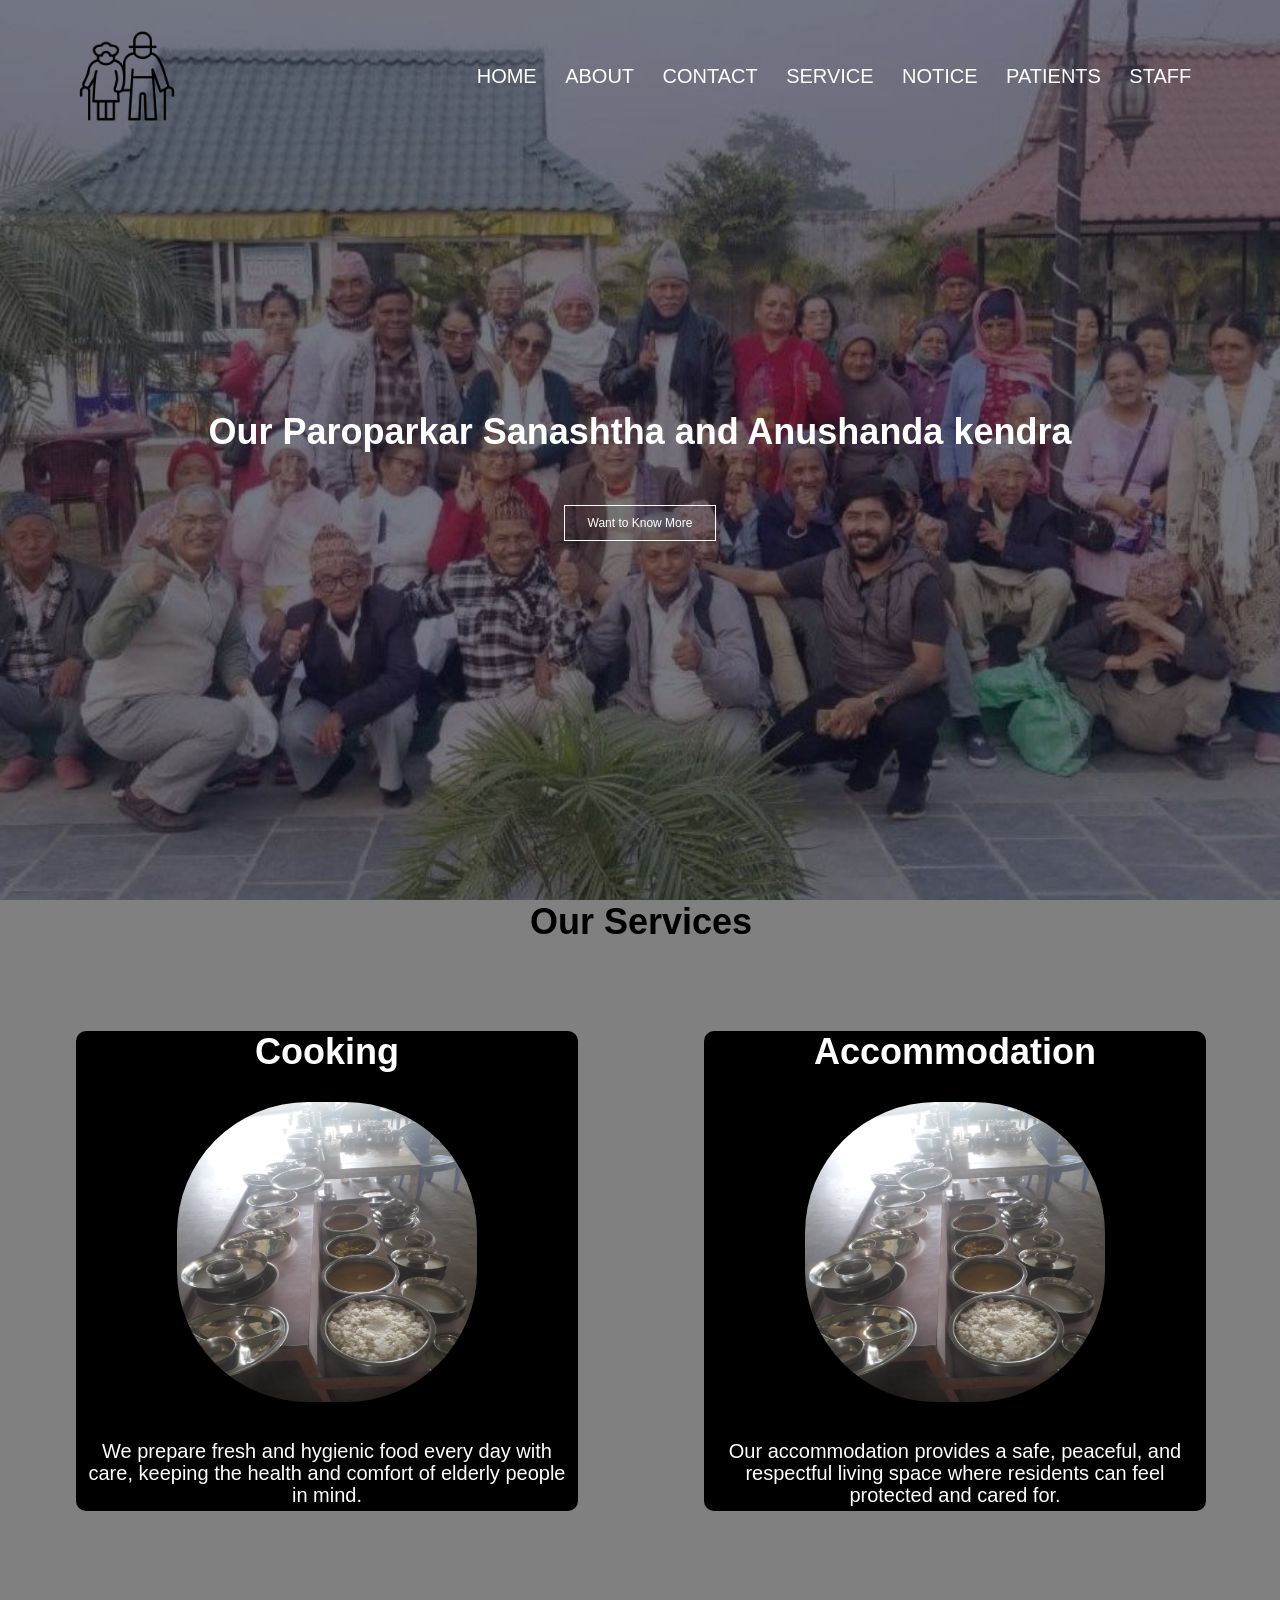
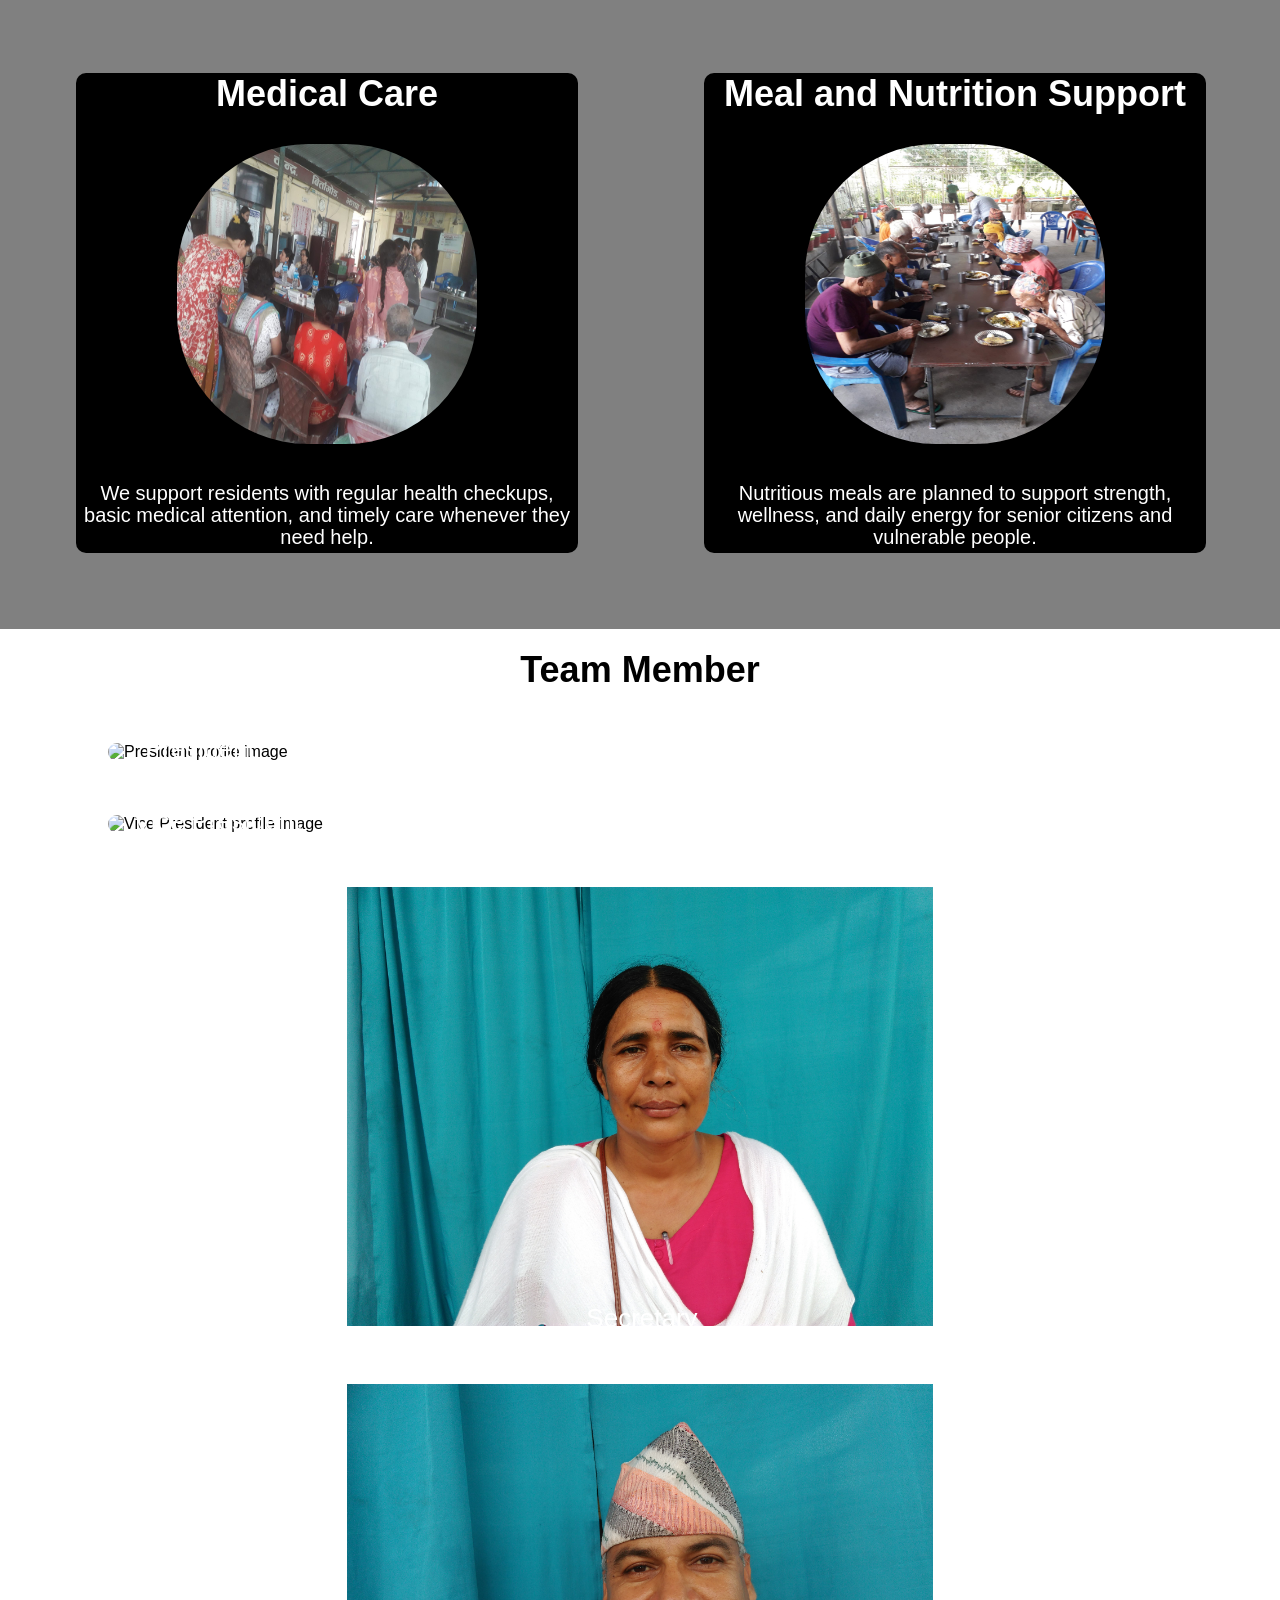
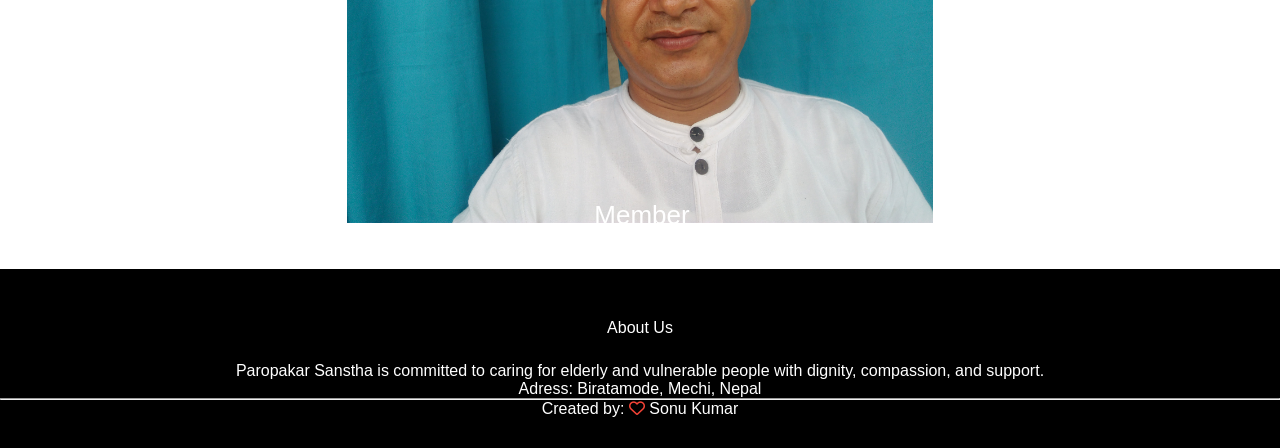
==== commit 6e1d04c5: "media-querey" ====
--- a/index.html
+++ b/index.html
@@ -91,10 +91,7 @@
                 <p>Nutritious meals are planned to support strength, wellness, and daily energy for senior citizens and
                     vulnerable people.</p>
             </div>
-
-        </div>
-
-
+        </div>
         </div>
     </section>
 
@@ -159,7 +156,6 @@
                     <h3>Member</h3>
                 </div>
                 <div class="person-details">
-                    <h4> KALPANA DAHAL</h4>
                     <p><strong>Name:</strong> HARI SITAULA</p>
                     <p><strong>Address:</strong> Garamuni, Jhapa, Nepal</p>
                     <p><strong>Role:</strong> Secretary</p>
--- a/css/style.css
+++ b/css/style.css
@@ -387,22 +387,21 @@
 }
 
 .campus {
-    width: 80%;
+    width: 85%;
     text-align: center;
     margin: auto;
-    display: flex;
-    flex-wrap: wrap;
-    gap: 20px;
+    display: block;
+    flex-direction: column;
+    gap: 2x;
     justify-content: center;
 }
 
 .campus .row {
-    flex: 0 0 calc(50% - 10px);
+    flex: 0 0 calc(50% - 10%);
     margin-top: 0;
 }
 
 .campus-col {
-    flex-basis: 55%;
     border-radius: 10px;
     justify-content: space-around;
     margin-bottom: 30px;
@@ -412,24 +411,23 @@
 }
 
 .campus-col img {
-    width: 100%;
-    display: flex;
+    width: 55%;
 }
 
 .layer {
-    background-color: transparent;
     height: 100%;
     width: 100%;
     position: absolute;
     top: 0;
     left: 0;
     transition: 0.5s;
-
+    padding: 2px;
 }
 
 .layer:hover,
 .campus-col.active .layer {
-    background-color: transparent;
+    background-color: red;
+    opacity: 0.2;
 }
 
 .layer h3 {
@@ -455,7 +453,7 @@
     display: none;
     background: #fff;
     padding: 16px;
-    text-align: left;
+    text-align: center;
     border-top: 1px solid #eee;
 }
 
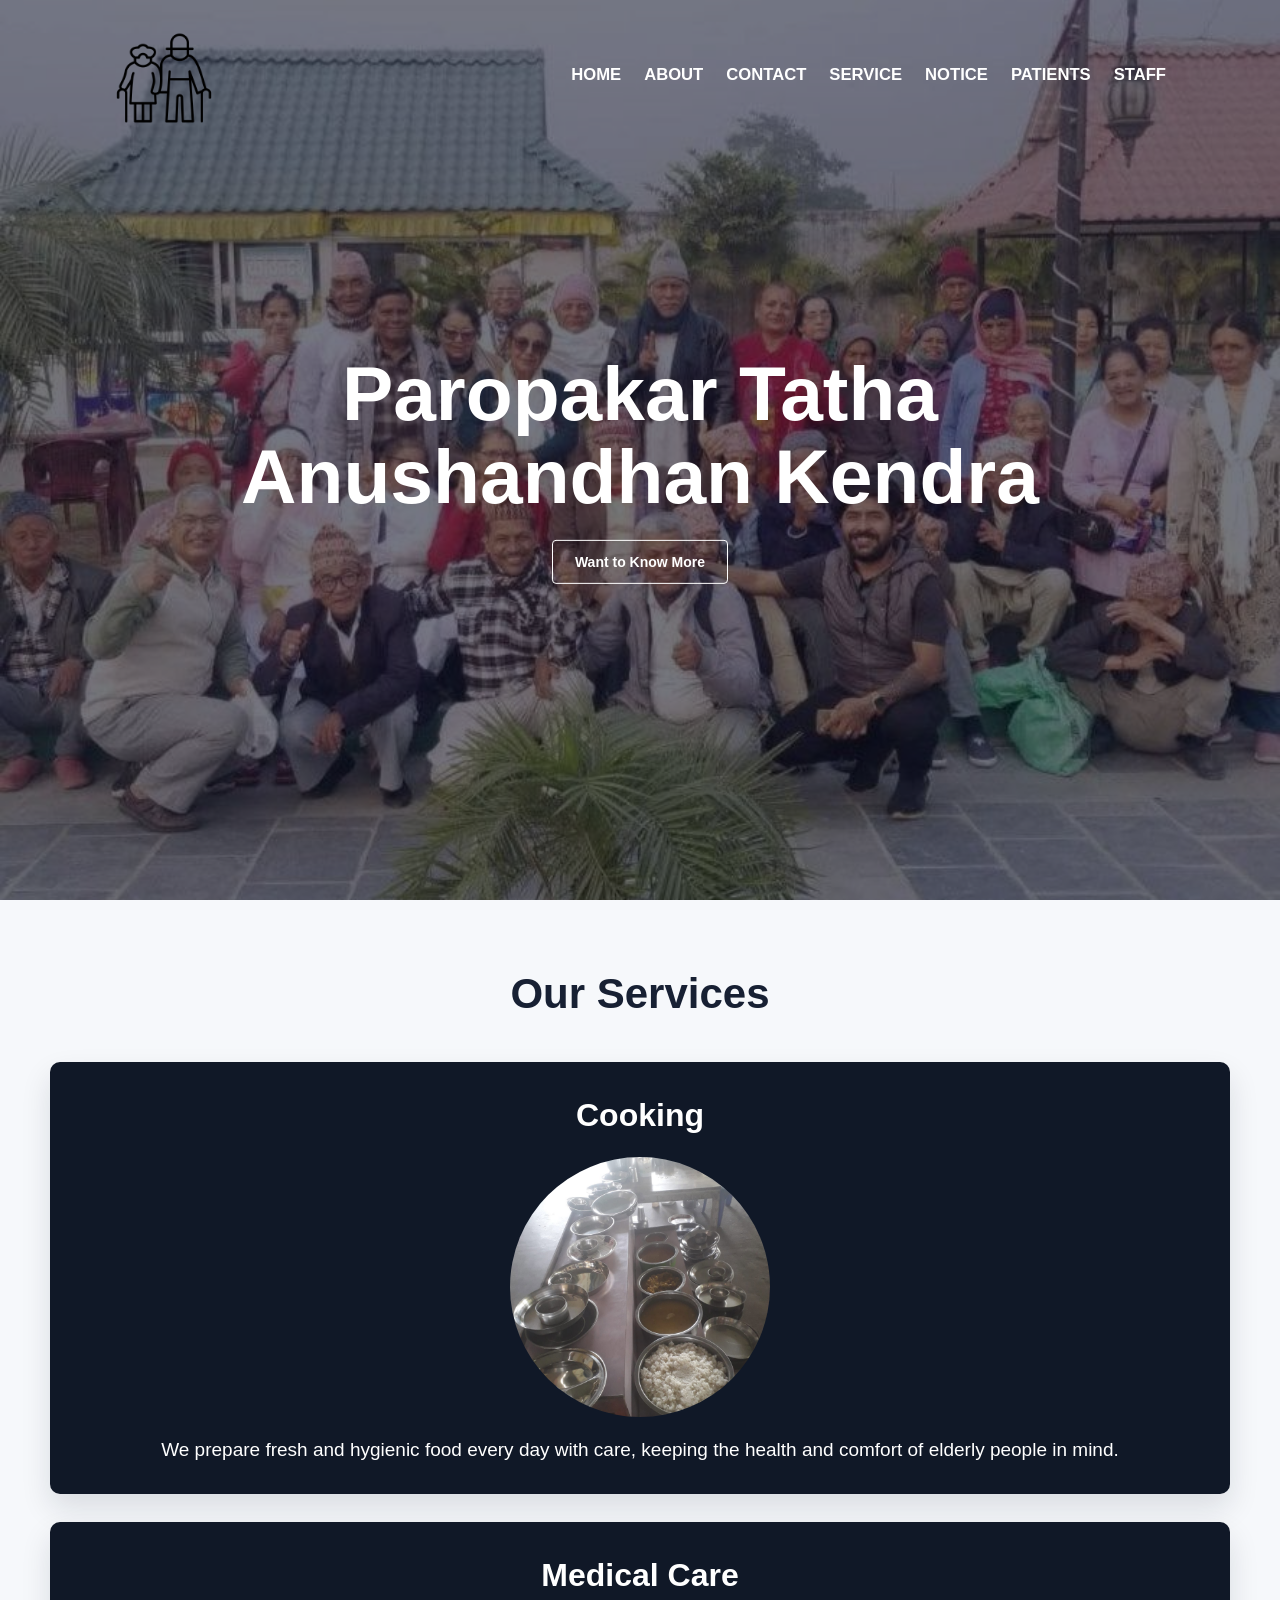
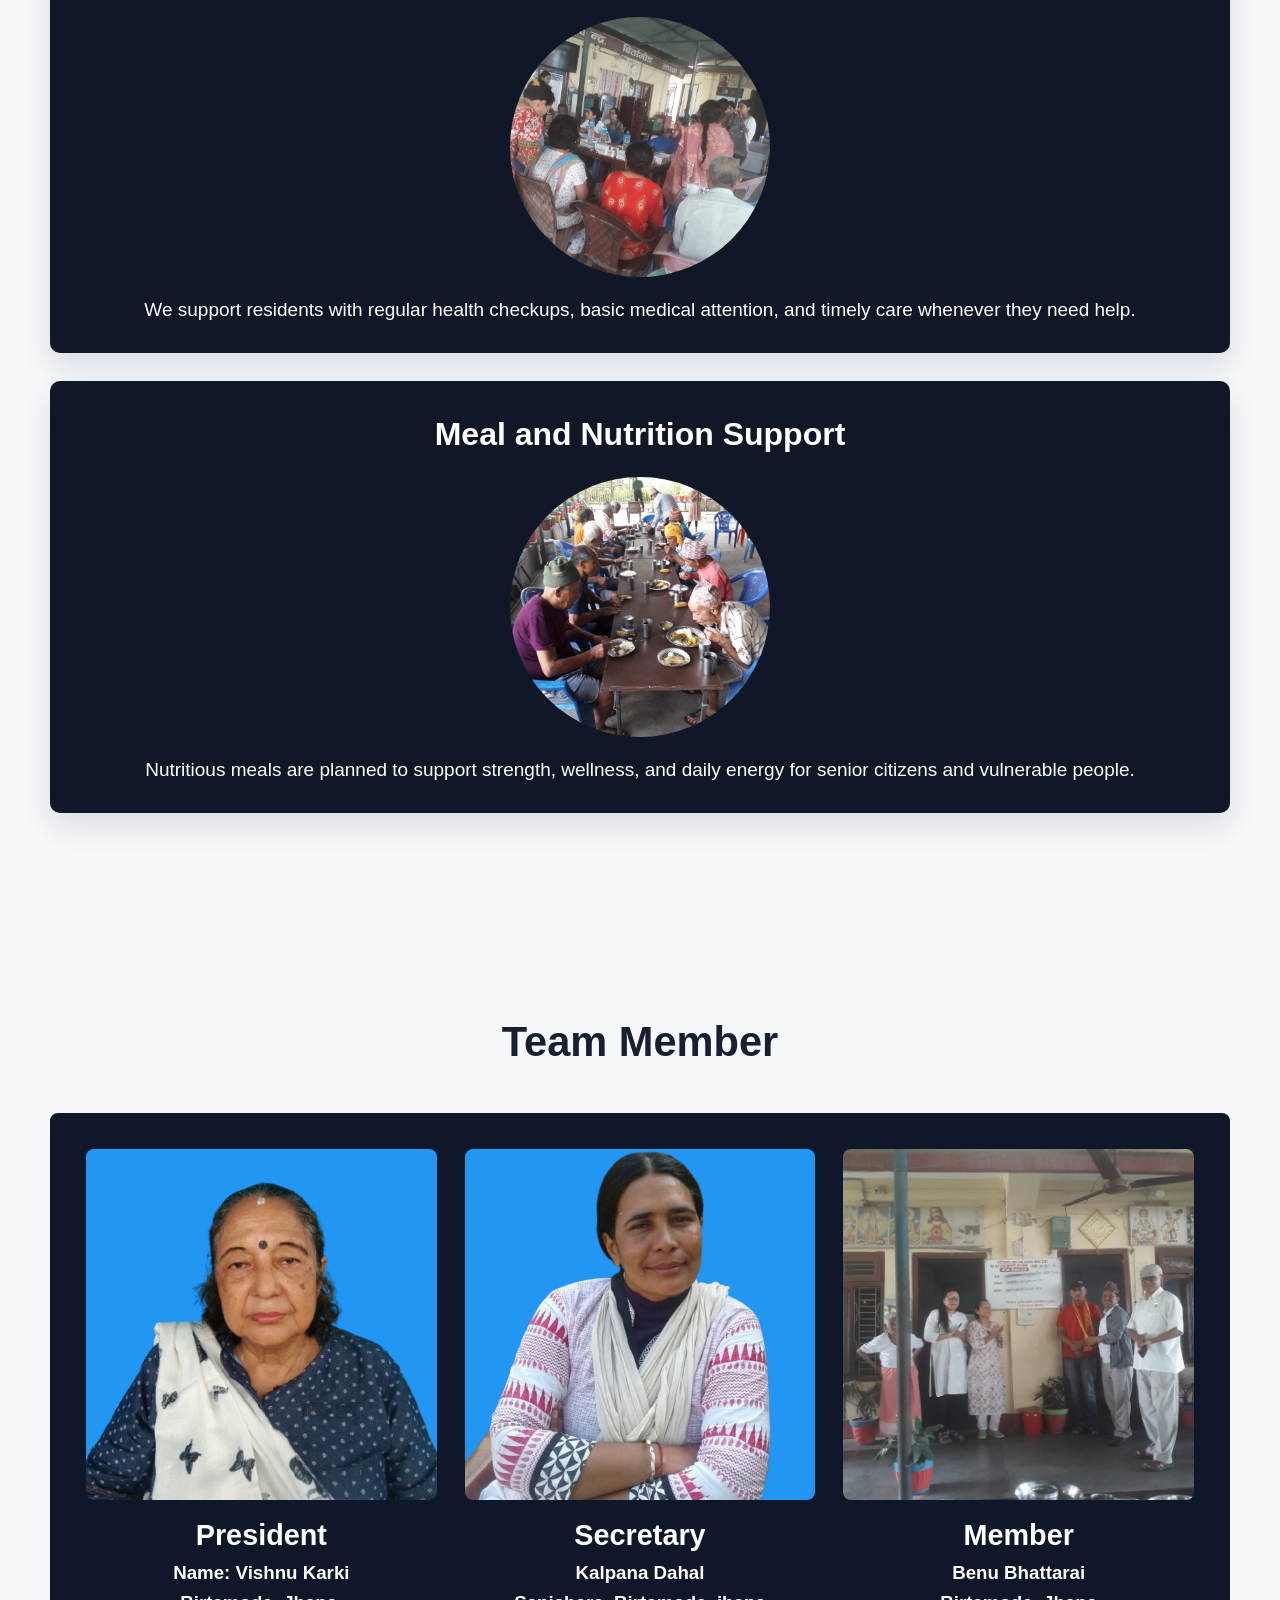
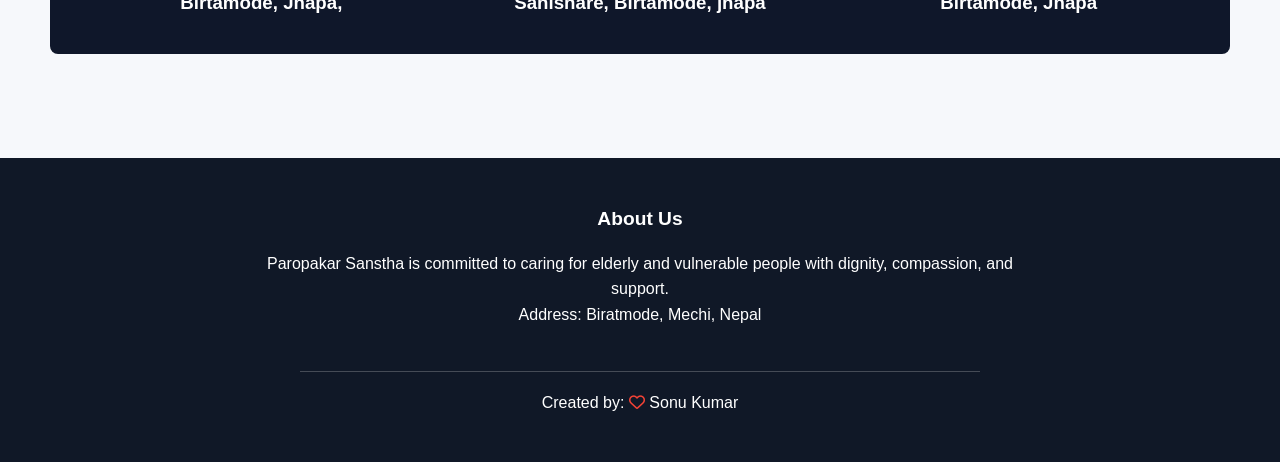
==== commit 5f0587f8: "message" ====
--- a/index.html
+++ b/index.html
@@ -2,7 +2,7 @@
 <html lang="en">
 
 <head>
-    <meta charset="UTF-8" content="with = device-width, initial scale = 1.0">
+    <meta charset="UTF-8">
     <meta name="viewport" content="width=device-width, initial-scale=1.0">
     <title>Paropakar sanstha </title>
     <link rel="stylesheet" href="css/style.css">
@@ -40,9 +40,8 @@
 
 
         <div class="text-box">
-            <h1>Our Paroparkar Sanashtha and Anushanda kendra</h1>
+            <h1>Paropakar Tatha Anushandhan Kendra</h1>
 
-            </p>
             <div id="moreDetails" style="display:none;">
                 <p>We provide care, shelter, medical support, and compassionate services for
                     senior citizens and
@@ -63,106 +62,66 @@
         <div class="row">
             <div class="member-col">
                 <h1>Cooking</h1>
-                <img src="photos/food1.jpg" height="300px" width="300px" style="padding: 29px; border-radius: 10rem;">
+                <img src="photos/food1.jpg" alt="Fresh food prepared for residents">
                 <p>We prepare fresh and hygienic food every day with care, keeping the health and comfort of elderly
                     people in mind.</p>
             </div>
-            <div class="member-col">
-                <h1>Accommodation</h1>
-                <img src="photos/food1.jpg" height="300px" width="300px" style="padding: 29px; border-radius: 10rem;">
-                <p>Our accommodation provides a safe, peaceful, and respectful living space where residents can feel
-                    protected and cared for.</p>
+
+
+            <div class="row">
+                <div class="member-col">
+                    <h1>Medical Care</h1>
+                    <!-- <img src="images/old.png" height="62" width="62"> -->
+                    <img src="photos/medicalcare.jpg" alt="Medical care support">
+                    <p>We support residents with regular health checkups, basic medical attention, and timely care
+                        whenever
+                        they need help.</p>
+                </div>
+                <div class="member-col">
+                    <h1>Meal and Nutrition Support</h1>
+                    <!-- <img src="images/old.png" height="62" width="62"> -->
+                    <img src="photos/eating.jpg" alt="Residents receiving meal support">
+                    <p>Nutritious meals are planned to support strength, wellness, and daily energy for senior citizens
+                        and
+                        vulnerable people.</p>
+                </div>
+            </div>
+    </section>
+
+    <section class="team-member">
+
+        <h1>Team Member</h1>
+        <div class="team-member-div">
+            <div class="team-grid">
+                <div class="team-card">
+                    <img src="photos/vishnu.png" alt="President Vishnu">
+                    <p>President</p>
+                    <h3>Name: Vishnu Karki</h3>
+                    <h3>Birtamode, Jhapa,</h3>
+                </div>
+                <div class="team-card">
+                    <img src="photos/kalpana.png" alt="Secretary Kalpana">
+                    <p>Secretary</p>
+                    <h3>Kalpana Dahal</h3>
+                    <h3>Sanishare, Birtamode, jhapa</h3>
+
+                </div>
+                <div class="team-card">
+                    <img src="photos/sewa.jpg" alt="Team member">
+                    <p>Member</p>
+                    <h3>Benu Bhattarai</h3>
+                    <h3>Birtamode, Jhapa</h3>
+                </div>
             </div>
         </div>
 
-        <div class="row">
-            <div class="member-col">
-                <h1>Medical Care</h1>
-                <!-- <img src="images/old.png" height="62" width="62"> -->
-                <img src="photos/medicalcare.jpg" height="300px" width="300px"
-                    style="padding: 29px; border-radius: 10rem;">
-                <p>We support residents with regular health checkups, basic medical attention, and timely care whenever
-                    they need help.</p>
-            </div>
-            <div class="member-col">
-                <h1>Meal and Nutrition Support</h1>
-                <!-- <img src="images/old.png" height="62" width="62"> -->
-                <img src="photos/eating.jpg" height="300px" width="300px" style="padding: 29px; border-radius: 10rem;">
-                <p>Nutritious meals are planned to support strength, wellness, and daily energy for senior citizens and
-                    vulnerable people.</p>
-            </div>
-        </div>
-        </div>
-    </section>
 
-    <section class="team-member">
-        <div class="team-member1">
-            <h1>Team Member</h1>
-        </div>
-        <div class="team-member-row">
-
-        </div>
     </section>
 
 
     <section class="campus">
 
-        <div class="row">
-            <div class="campus-col" onclick="this.classList.toggle('active')" tabindex="0" role="button">
-                <img src="photos/0006.jpg" alt="President profile image">
-                <div class="layer">
-                    <h3>President</h3>
-                </div>
-                <div class="person-details">
-                    <p><strong>Name:</strong> Mrs. Vishnu Karki </p>
-                    <p><strong>Address:</strong> Biratamode, Morang, Nepal</p>
-                    <p><strong>Role:</strong> President</p>
-                    <p><strong>Organization:</strong> Paropakar Sanstha</p>
-                </div>
-            </div>
-        </div>
-        <div class="row">
-            <div class="campus-col" onclick="this.classList.toggle('active')" tabindex="0" role="button">
-                <img src="photos/0007.jpg" alt="Vice President profile image">
-                <div class="layer">
-                    <h3>Vice President</h3>
-                </div>
-                <div class="person-details">
-                    <p><strong>Name:</strong> SURYANARYAN GANESH</p>
-                    <p><strong>Address:</strong> Birtamode-4,Mechi, Nepal</p>
-                    <p><strong>Role:</strong> Vice President</p>
-                    <p><strong>Organization:</strong> Paropakar Sanstha</p>
-                </div>
-            </div>
-        </div>
-        <div class="row">
-            <div class="campus-col" onclick="this.classList.toggle('active')" tabindex="0" role="button">
-                <img src="photos/0003.jpg" alt="Secretary profile image">
-                <div class="layer">
-                    <h3>Secretary</h3>
-                </div>
-                <div class="person-details">
-                    <p><strong>Name:</strong> KALPANA DAHAL</p>
-                    <p><strong>Address:</strong> Sanishare, Jhapa, Nepal</p>
-                    <p><strong>Role:</strong> Secretary</p>
-                    <p><strong>Organization:</strong> Paropakar Sanstha</p>
-                </div>
-            </div>
-        </div>
-        <div class="row">
-            <div class="campus-col" onclick="this.classList.toggle('active')" tabindex="0" role="button">
-                <img src="photos/0004.jpg" alt="Secretary profile image">
-                <div class="layer">
-                    <h3>Member</h3>
-                </div>
-                <div class="person-details">
-                    <p><strong>Name:</strong> HARI SITAULA</p>
-                    <p><strong>Address:</strong> Garamuni, Jhapa, Nepal</p>
-                    <p><strong>Role:</strong> Secretary</p>
-                    <p><strong>Organization:</strong> Paropakar Sanstha</p>
-                </div>
-            </div>
-        </div>
+
 
     </section>
 
@@ -170,8 +129,9 @@
         <h4>About Us</h4>
         <p>Paropakar Sanstha is committed to caring for elderly and vulnerable people with dignity, compassion, and
             support. <br>
-            Adress: Biratamode, Mechi, Nepal
+            Address: Biratmode, Mechi, Nepal
         </p>
+        <br>
         <hr>
         <p>Created by: <i class="fa-regular fa-heart"></i> Sonu Kumar</p>
     </section>
@@ -187,7 +147,7 @@
         }
 
         function hideMenu() {
-            navLinks.style.right = "-200px"
+            navLinks.style.right = "-280px"
 
         }
 
--- a/css/style.css
+++ b/css/style.css
@@ -1,19 +1,32 @@
 * {
+    box-sizing: border-box;
     margin: 0;
     padding: 0;
-    color: black;
-    font-family: "Yuyu", sans-serif;
-    font-weight: 40;
-    font-style: normal;
+}
+
+html {
+    scroll-behavior: smooth;
+}
+
+body {
+    color: #172033;
+    font-family: Arial, Helvetica, sans-serif;
+    line-height: 1.6;
+    overflow-x: hidden;
+    background: #f6f8fb;
+}
+
+img {
+    display: block;
+    max-width: 100%;
 }
 
 .header {
-    min-height: 100vh;
+    min-height: 100svh;
     width: 100%;
     position: relative;
     overflow: hidden;
     background: #0f172a;
-
 }
 
 .header::after {
@@ -45,61 +58,70 @@
 }
 
 nav {
+    width: min(1180px, 100%);
+    margin: 0 auto;
     display: flex;
-    padding: 2% 6%;
+    padding: clamp(14px, 2.5vw, 28px) clamp(18px, 5vw, 70px);
     justify-content: space-between;
     align-items: center;
+    gap: 20px;
     position: relative;
     z-index: 3;
 }
 
 nav img {
-    width: 100px;
-
+    width: clamp(58px, 8vw, 100px);
+    height: auto;
 }
 
 .nav-links {
     flex: 1;
     text-align: right;
-
+}
+
+.nav-links ul {
+    display: flex;
+    justify-content: flex-end;
+    align-items: center;
+    gap: clamp(10px, 1.8vw, 24px);
+    list-style: none;
 }
 
 .nav-links ul li {
-    list-style: none;
-    display: inline-block;
-    padding: 8px 12px;
     position: relative;
 }
 
 .nav-links ul li a {
     color: #fff;
     text-decoration: none;
-    font-size: 20px;
+    font-size: clamp(13px, 1.3vw, 18px);
+    font-weight: 700;
+    letter-spacing: 0;
 }
 
 .nav-links ul li::after {
-    content: '';
-    width: 0%;
+    content: "";
+    width: 0;
     height: 2px;
     background: #f44336;
     display: block;
-    margin: auto;
-    transition: 0.5s;
+    margin: 4px auto 0;
+    transition: width 0.35s ease;
 }
 
 .nav-links ul li:hover::after {
     width: 100%;
 }
 
-
-
-
+nav .fa {
+    display: none;
+}
 
 .text-box {
-    width: 90%;
+    width: min(920px, calc(100% - 32px));
     color: #fff;
     position: absolute;
-    top: 50%;
+    top: 52%;
     left: 50%;
     transform: translate(-50%, -50%);
     text-align: center;
@@ -107,424 +129,296 @@
 }
 
 .text-box h1 {
-    padding: 52px;
-    font-size: 36px;
-    color: white;
-
-}
-
-
+    color: #fff;
+    font-size: clamp(2rem, 6vw, 4.8rem);
+    line-height: 1.08;
+    font-weight: 800;
+    margin-bottom: 22px;
+}
 
 #moreDetails {
-    width: min(380px, 88%);
+    width: min(520px, 92%);
     margin: 10px auto 18px;
-    padding: 12px 16px;
-    background: rgba(255, 255, 255, 0.2);
+    padding: 14px 18px;
+    background: rgba(255, 255, 255, 0.18);
+    border: 1px solid rgba(255, 255, 255, 0.25);
     border-radius: 8px;
     text-align: center;
     box-shadow: 0 6px 20px rgba(0, 0, 0, 0.2);
+    backdrop-filter: blur(4px);
 }
 
 #moreDetails p {
-    margin: 0;
-    padding: 0;
-    color: #fff;
-    font-size: 15px;
-    line-height: 1.5;
-}
-
-
-
-/* wnat us to know is this  button */
+    color: #fff;
+    font-size: clamp(14px, 2vw, 16px);
+}
+
 .hero-btn {
-    display: inline-block;
+    display: inline-flex;
+    min-height: 42px;
+    align-items: center;
+    justify-content: center;
     text-decoration: none;
-    color: #Fff;
+    color: #fff;
     border: 1px solid #fff;
-    padding: 10px 23px;
-    font-size: 12px;
+    border-radius: 4px;
+    padding: 10px 22px;
+    font-size: 14px;
+    font-weight: 700;
     background: transparent;
-    position: relative;
     cursor: pointer;
-
-}
-
-/* want us more hover  button  */
+    transition: background 0.25s ease, border-color 0.25s ease;
+}
+
 .hero-btn:hover {
-    border: 1px solid #f44336;
+    border-color: #f44336;
     background: #f44336;
-    transition: 1s;
-}
-
-
-nav .fa {
-    display: none;
-}
-
-
-@media (min-width:700px) and (max-width:1000) {
-    nav img {
-        width: 100px;
-    }
-
-    .text-box h1 {
-        font-size: 20px;
-    }
-
-}
-
-@media (max-width: 700px) {
-
-    nav img {
-        width: 29px;
-
-    }
-
-    .text-box h1 {
-        font-size: 20px;
-    }
-
-    .text-box p {
-        font-size: 30px;
-        color: #fff;
-    }
-
-    .nav-links ul li {
-        display: block;
+}
+
+h1 {
+    font-size: clamp(1.8rem, 4vw, 2.6rem);
+    font-weight: 700;
+}
+
+.member {
+    width: min(1180px, calc(100% - 32px));
+    margin: 0 auto;
+    padding: 60px 0;
+}
+
+.team-member {
+    width: min(1180px, calc(100% - 32px));
+    margin: 0 auto;
+    padding: clamp(44px, 7vw, 80px) 0;
+}
+
+.member>h1 {
+    text-align: center;
+    font-size: clamp(28px, 4vw, 42px);
+    margin-bottom: 35px;
+    color: #172033;
+}
+
+.team-member>h1 {
+    text-align: center;
+    margin-bottom: clamp(22px, 4vw, 38px);
+    color: #172033;
+}
+
+.row {
+    display: grid;
+    grid-template-columns: auto;
+    gap: 28px;
+    margin-bottom: 28px;
+}
+
+.member-col {
+    min-width: 0;
+    background: #101827;
+    border-radius: 10px;
+    padding: 28px;
+    text-align: center;
+    box-shadow: 0 14px 30px rgba(15, 23, 42, 0.12);
+}
+
+.member-col h1 {
+    color: #fff;
+    font-size: clamp(22px, 3vw, 32px);
+    margin-bottom: 16px;
+}
+
+.member-col img {
+    width: min(260px, 80vw);
+    aspect-ratio: 1;
+    object-fit: cover;
+    border-radius: 50%;
+    margin: 0 auto 18px;
+}
+
+.member-col p {
+    color: #fff;
+    font-size: clamp(15px, 2vw, 19px);
+    line-height: 1.6;
+}
+
+.team-member-div {
+    background-color: #0f172a;
+    border-radius: 8px;
+    padding: clamp(18px, 4vw, 36px);
+}
+
+.team-grid {
+    display: grid;
+    grid-template-columns: repeat(3, minmax(0, 1fr));
+    gap: clamp(16px, 3vw, 28px);
+}
+
+.team-card {
+    min-width: 0;
+    text-align: center;
+}
+
+.team-card img {
+    width: 100%;
+    aspect-ratio: 1;
+    object-fit: cover;
+    border-radius: 8px;
+}
+
+.team-card p {
+    color: #fff;
+    font-size: clamp(1.1rem, 2.8vw, 1.8rem);
+    font-weight: 700;
+    margin-top: 12px;
+}
+
+.campus {
+    min-height: 24px;
+}
+
+.footer {
+    background: #101827;
+    width: 100%;
+    text-align: center;
+    padding: clamp(30px, 5vw, 46px) 18px;
+}
+
+.footer h4 {
+    color: #fff;
+    margin-bottom: 16px;
+    font-size: 1.2rem;
+}
+
+.footer p {
+    color: #fff;
+    max-width: 780px;
+    margin: 0 auto;
+}
+
+.footer hr {
+    width: min(680px, 100%);
+    margin: 18px auto;
+    border: 0;
+    border-top: 1px solid rgba(255, 255, 255, 0.22);
+}
+
+.fa-heart {
+    color: #f44336;
+}
+
+@media (max-width: 900px) {
+    nav {
+        padding-inline: 18px;
     }
 
     .nav-links {
-        position: absolute;
-        background: #f44336;
-        height: 100vh;
-        width: 200px;
+        position: fixed;
+        background: #b22222;
+        height: 100svh;
+        width: min(260px, 82vw);
         top: 0;
-        right: -200px;
+        right: -280px;
         text-align: left;
-        z-index: 2;
-        transition: 1s;
-
+        z-index: 4;
+        transition: right 0.35s ease;
+        padding: 22px;
+        box-shadow: -10px 0 26px rgba(0, 0, 0, 0.22);
+    }
+
+    .nav-links ul {
+        display: flex;
+        flex-direction: column;
+        align-items: flex-start;
+        gap: 18px;
+        padding-top: 42px;
+    }
+
+    .nav-links ul li a {
+        font-size: 17px;
     }
 
     nav .fa {
         display: block;
-        color: #Fff;
-        margin: 10px;
-        font-size: 22px;
+        color: #fff;
+        margin: 4px;
+        font-size: 24px;
         cursor: pointer;
     }
 
-    .nav-links ul {
-        padding: 30px;
-    }
-
-
-}
-
-/* temp  member */
-.member {
-    width: 100%;
-    text-align: center;
-    padding: 1px;
-    background: gray;
-}
-
-
-
-h1 {
-    font-size: 36px;
-    font-weight: 600;
-
-}
-
-
-.footer p {
+    .nav-links .fa {
+        position: absolute;
+        top: 16px;
+        right: 16px;
+    }
+
+    .row {
+        grid-template-columns: 1fr;
+    }
+}
+
+@media (max-width: 768px) {
+    .member {
+        width: calc(100% - 24px);
+        padding: 45px 0;
+    }
+
+    .row {
+        grid-template-columns: 1fr;
+        gap: 20px;
+    }
+
+    .member-col {
+        padding: 22px 16px;
+    }
+}
+
+@media (max-width: 680px) {
+    .header {
+        min-height: 88svh;
+    }
+
+    .text-box {
+        top: 54%;
+    }
+
+    .hero-btn {
+        width: min(260px, 100%);
+    }
+
+    .member,
+    .team-member {
+        width: min(100% - 24px, 1180px);
+    }
+
+    .member-col {
+        padding: 18px;
+    }
+
+    .team-grid {
+        grid-template-columns: 1fr;
+    }
+}
+
+@media (max-width: 480px) {
+    .member>h1 {
+        font-size: 26px;
+    }
+
+    .member-col img {
+        width: min(220px, 75vw);
+    }
+
+    .member-col p {
+        font-size: 15px;
+    }
+}
+
+@media (min-width: 681px) and (max-width: 980px) {
+    .team-grid {
+        grid-template-columns: repeat(2, minmax(0, 1fr));
+    }
+}
+
+h3 {
     color: white;
-}
-
-
-
-.row {
-    margin-top: 1%;
-    display: flex;
-    padding: 12px;
-}
-
-.member-col {
-    flex-basis: 50%;
-    background: black;
-    border-radius: 10px;
-    margin: 5%;
-    box-sizing: border-box;
-    padding: 0 rem;
-
-}
-
-@media (max-width: 900) {
-    .member-col {
-        padding: 10px;
-
-    }
-}
-
-/* member of accomododation , medical care walla part ho  */
-@media (max-width: 700px) {
-    .member-col {
-        border-radius: 3rem;
-    }
-
-}
-
-
-.member-col h1 {
-    color: white;
-}
-
-.member-col p {
-    color: white;
-    font-size: 20px;
-    font-weight: 300;
-    line-height: 22px;
-    padding: 5px;
-}
-
-
-
-
-
-/* it is tema member i.e. mrs.vishu karki wala ho  */
-.team-member {
-    width: 80%;
-    margin: 40px;
-    text-align: center;
-}
-
-.team-member1 {
-    margin-bottom: 20px;
-}
-
-.team-member-row {
-    display: flex;
-    justify-content: center;
-}
-
-.team-member-card {
-    display: flex;
-    gap: 20px;
-    background: #fff;
-    padding: 10px;
-    border-radius: 16px;
-    box-shadow: 0 8px 24px rgba(0, 0, 0, 0.08);
-    max-width: 900px;
-    width: 100%;
-    border: 2px solid transparent;
-    cursor: pointer;
-    transition: transform 0.2s ease, box-shadow 0.2s ease, border-color 0.2s ease;
-}
-
-.team-member-card:hover {
-    transform: translateY(-3px);
-    box-shadow: 0 12px 28px rgba(0, 0, 0, 0.12);
-}
-
-.team-member-card.active {
-    border-color: #f44336;
-    transform: scale(1.01);
-    box-shadow: 0 0 0 4px rgba(244, 67, 54, 0.15);
-}
-
-.team-member-photo {
-    width: 140px;
-    height: 140px;
-    object-fit: cover;
-    border-radius: 50%;
-    border: 3px solid #f44336;
-}
-
-.team-member-details {
-    text-align: left;
-}
-
-.team-member-details h3 {
-    margin-bottom: 8px;
-    text-align: left;
-}
-
-.team-member-details p {
-    padding: 3px 0;
-    font-size: 12px;
-}
-
-@media (max-width: 700px) {
-    .team-member-card {
-        flex-direction: column;
-        text-align: center;
-    }
-
-    .team-member-details {
-        text-align: center;
-    }
-
-    .team-member-details h3 {
-        text-align: center;
-    }
-}
-
-
-
-
-@media(max-width:700px) {
-    .row {
-        flex-direction: column;
-    }
-}
-
-.team-member {
-    width: 60%;
-    text-align: center;
-    margin: auto;
-    padding: 20px;
-}
-
-.campus {
-    width: 85%;
-    text-align: center;
-    margin: auto;
-    display: block;
-    flex-direction: column;
-    gap: 2x;
-    justify-content: center;
-}
-
-.campus .row {
-    flex: 0 0 calc(50% - 10%);
-    margin-top: 0;
-}
-
-.campus-col {
-    border-radius: 10px;
-    justify-content: space-around;
-    margin-bottom: 30px;
-    position: relative;
-    overflow: hidden;
-    cursor: pointer;
-}
-
-.campus-col img {
-    width: 55%;
-}
-
-.layer {
-    height: 100%;
-    width: 100%;
-    position: absolute;
-    top: 0;
-    left: 0;
-    transition: 0.5s;
-    padding: 2px;
-}
-
-.layer:hover,
-.campus-col.active .layer {
-    background-color: red;
-    opacity: 0.2;
-}
-
-.layer h3 {
-    width: 100%;
-    font-weight: 500;
-    color: #Fff;
-    font-size: 26px;
-    bottom: 0;
-    left: 50%;
-    transform: translateX(-50%);
-    position: absolute;
-    transition: 0.5s;
-
-}
-
-.layer:hover h3,
-.campus-col.active .layer h3 {
-    bottom: 49%;
-
-}
-
-.person-details {
-    display: none;
-    background: #fff;
-    padding: 16px;
-    text-align: center;
-    border-top: 1px solid #eee;
-}
-
-
-
-.person-details p {
-    padding: 2px 0;
-    font-size: 18px;
-    color: black;
-}
-
-@media (max-width: 900px) {
-
-
-    .campus {
-        width: 50%;
-        text-align: center;
-        margin: auto;
-        display: flex;
-        flex-direction: column;
-        gap: 2px;
-        justify-content: center;
-    }
-
-    .person-details {
-        display: none;
-        background: red;
-        padding: 16px;
-        text-align: left;
-        border-top: 1px solid #eee;
-    }
-
-
-    .person-details p {
-        padding: 2px;
-        color: bla;
-        font-size: 10px;
-    }
-}
-
-
-.campus-col.active .person-details {
-    display: block;
-
-
-}
-
-
-
-/* */
-.footer {
-    background: black;
-    width: 100%;
-    text-align: center;
-    padding: 30px 0;
-
-}
-
-@media (max-width: 700px) {
-
-    .footer h4 {
-        color: black;
-    }
-}
-
-.footer h4 {
-    color: white;
-    margin-bottom: 25px;
-    margin-top: 20px;
-}
-
-.fa-heart {
-    color: #f44336;
 }
